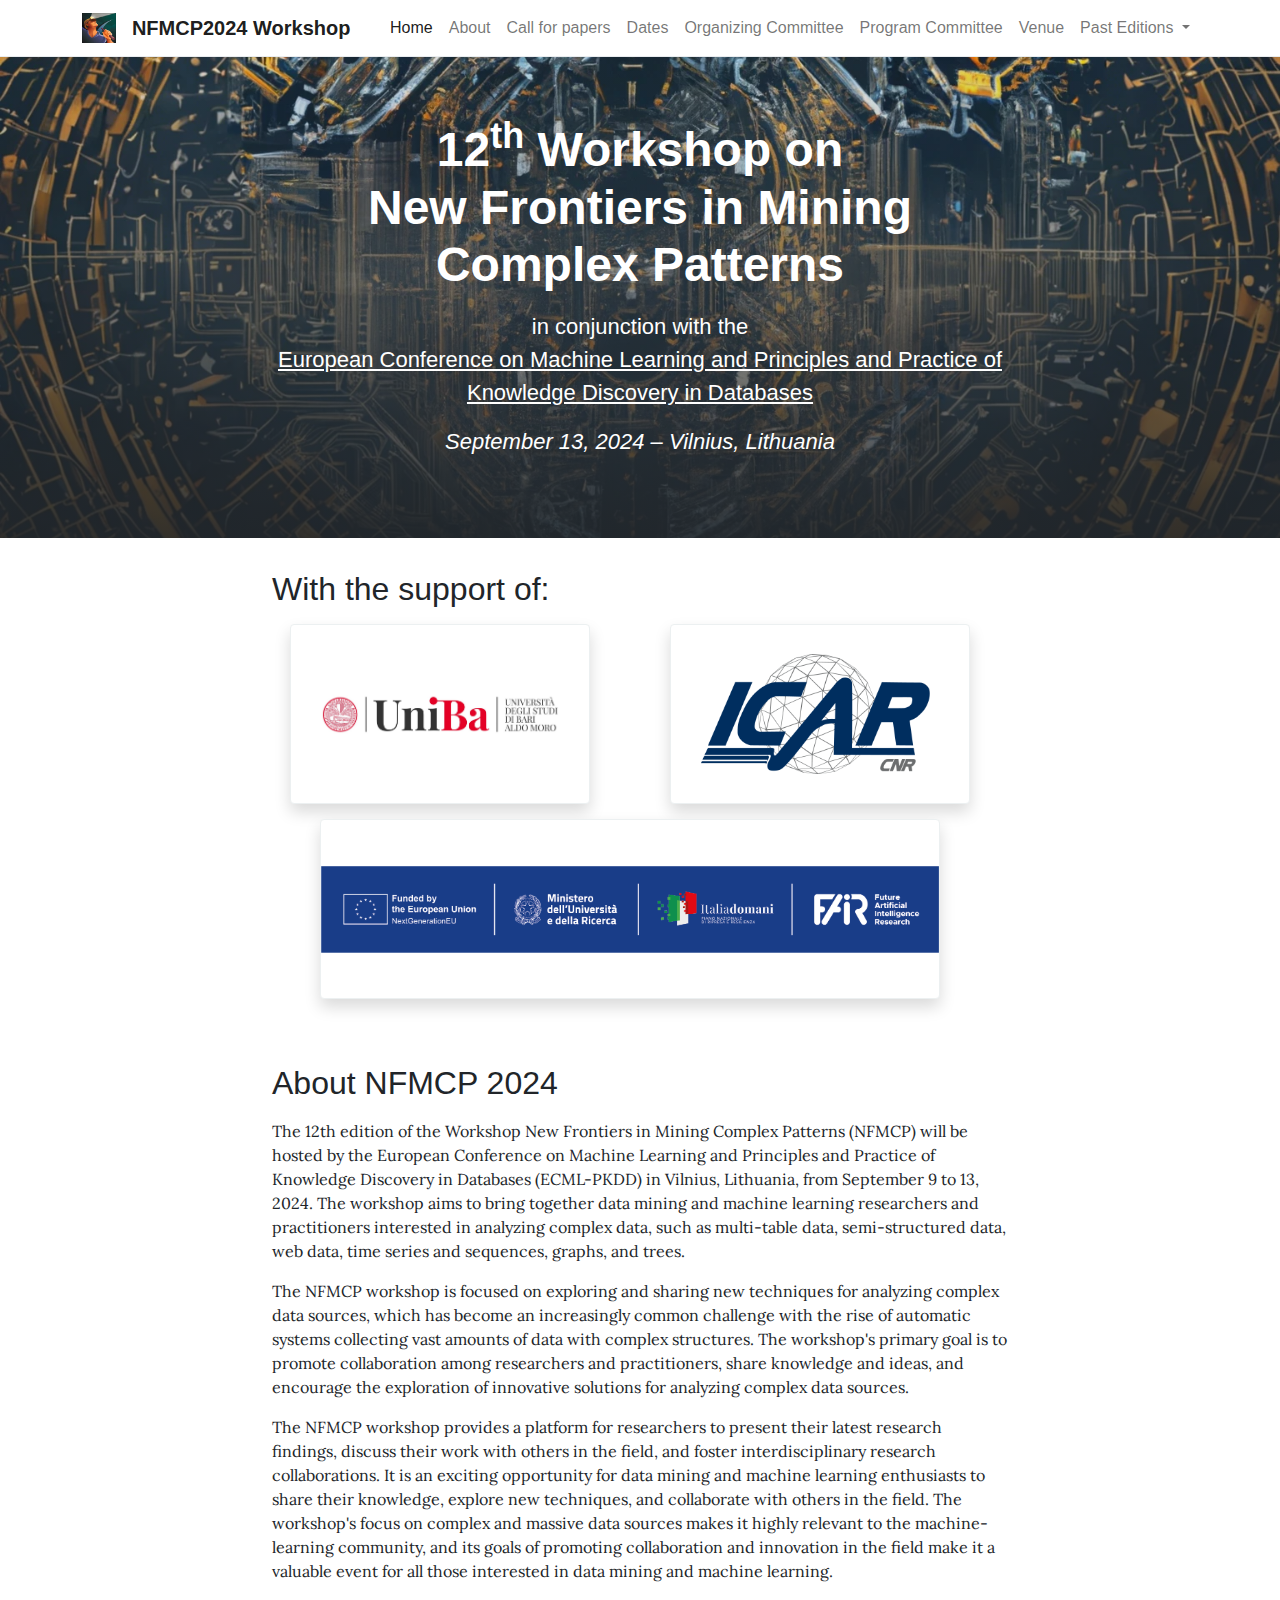
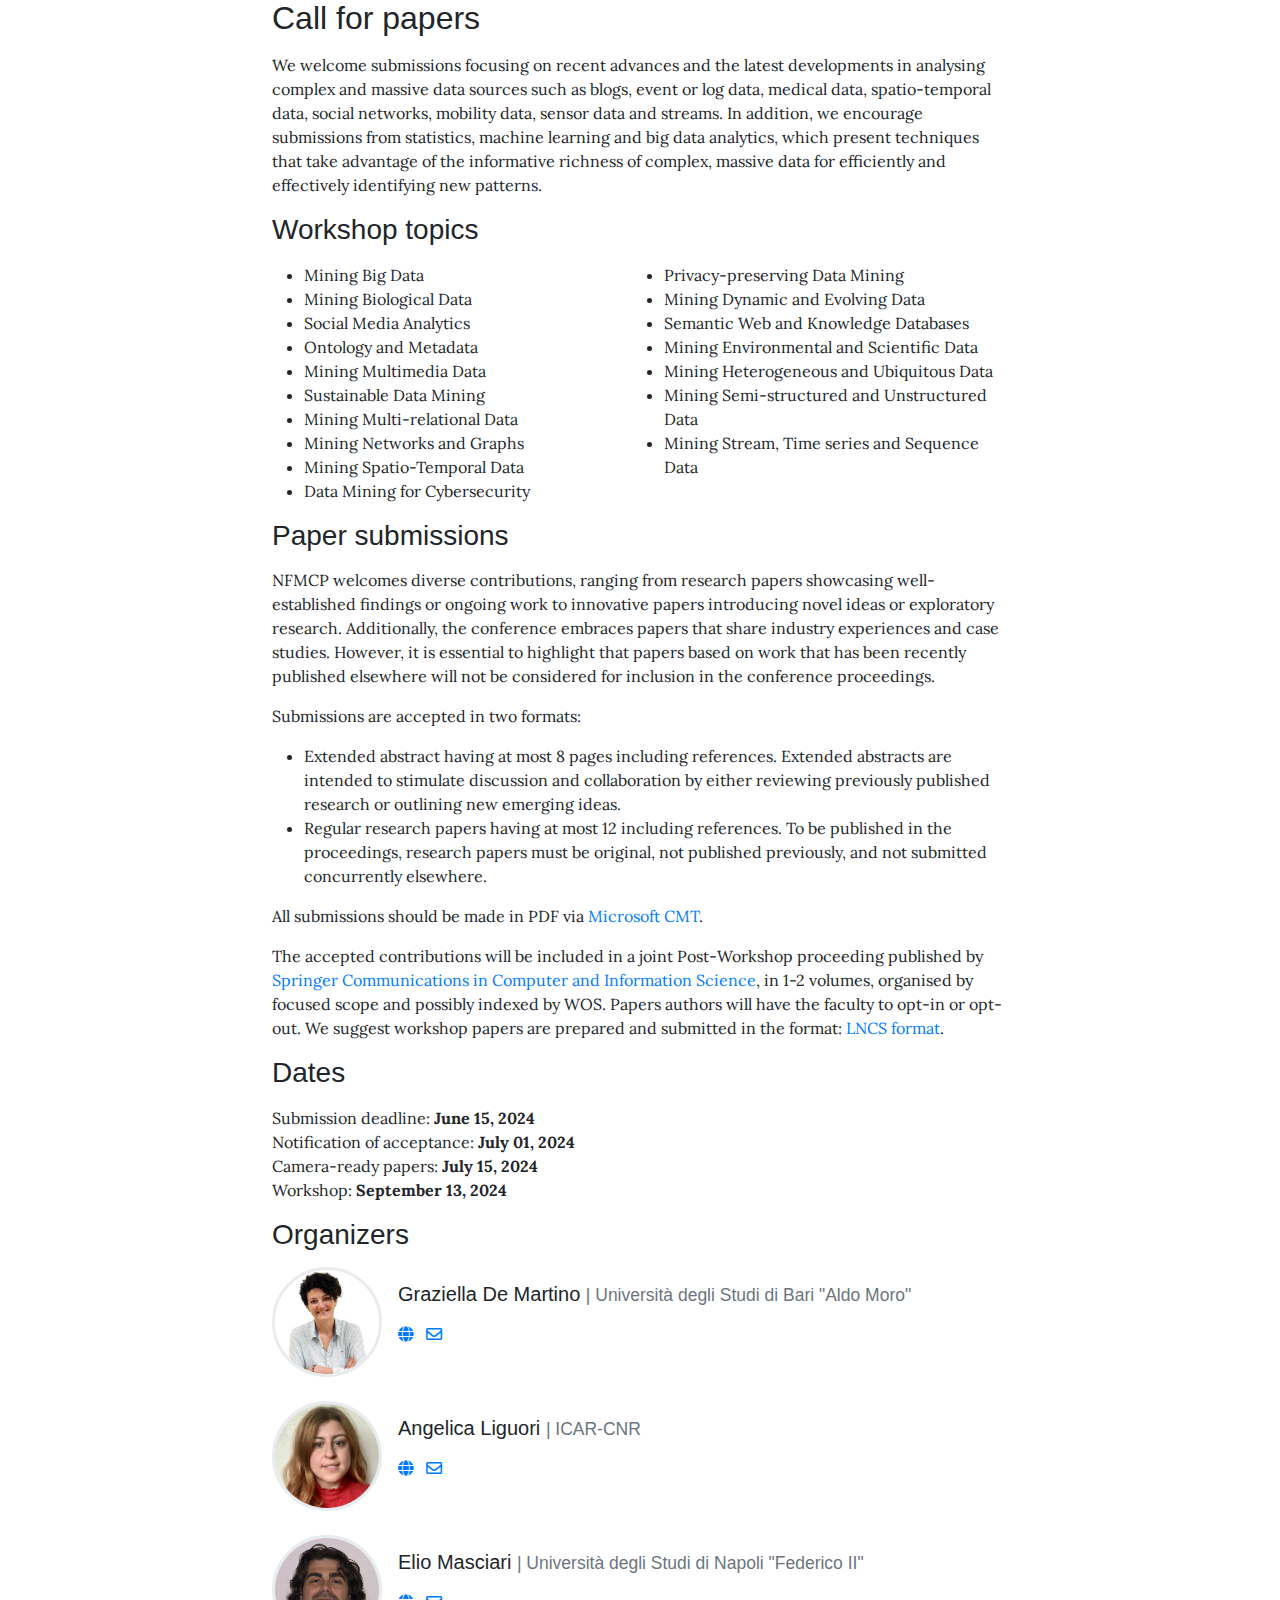
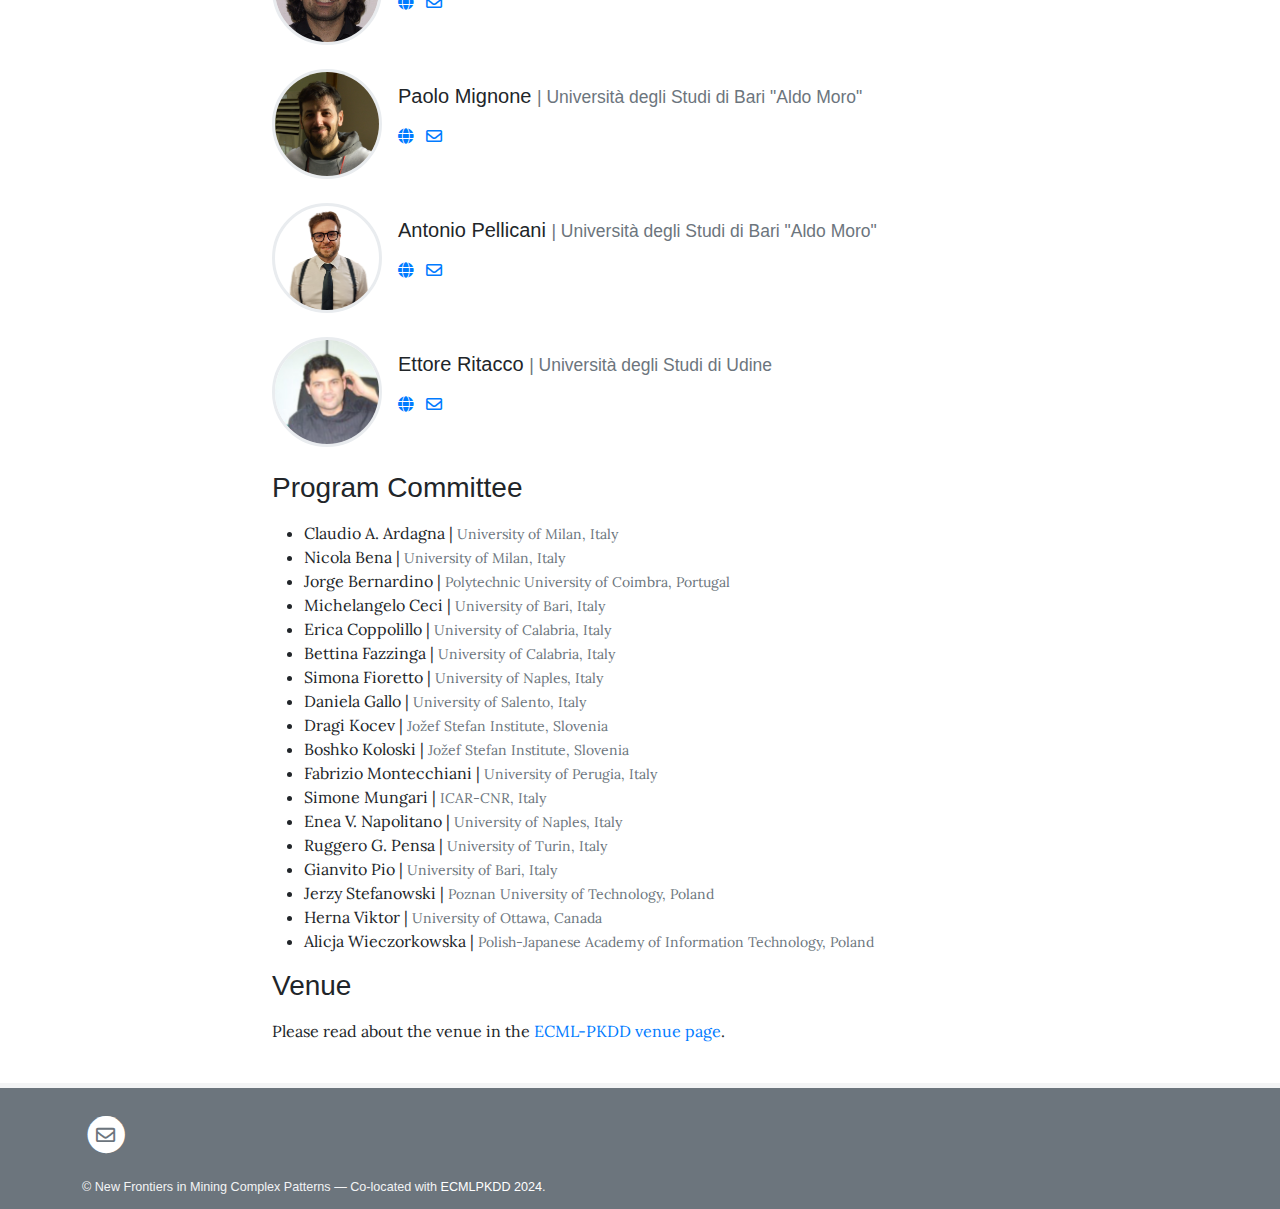
==== index.html @ b1b935a0 "first commit, old nfmcp 2024 version" ====
<!DOCTYPE html>
<html>

  <head>
  <meta charset="utf-8">
  <meta name="viewport" content="width=device-width, initial-scale=1, shrink-to-fit=no">

  
    <title>NFMCP2024 Workshop</title>
  

   
  
  
  

  
  
    <meta name="description" content="in conjunction with the">
  
  
  
    <meta name="author" content="New Frontiers in Mining Complex Patterns">
  
  

  <meta property="og:url" content="/">
  <meta property="og:type" content="website">
  <meta property="og:title" content="12<sup>th</sup> Workshop on<br> New Frontiers in Mining Complex Patterns">
  
    <meta property="og:description" content="in conjunction with the">
  
  
  
    <meta property="og:image" content="/assets/theme/images/banner_2.png">
  

  <link rel="icon" type="image/x-icon" href="/favicon.ico">
  <!-- Bootstrap CSS is included in main.css -->
  <link rel="stylesheet" href="/assets/theme/css/main.css">
  <link rel="stylesheet" href="/assets/theme/css/fontawesome-all.min.css">
  <link rel="stylesheet" href="/assets/theme/css/academicons.min.css">
  <link rel="stylesheet" href="/assets/theme/css/pygments.css">
  
    <link href="https://fonts.googleapis.com/css?family=Lora:400,400i,700,700i&display=swap" rel="stylesheet">
  
  <link rel="alternate" type="application/rss+xml" title="NFMCP2024 Workshop - RSS feed" href="/feed.xml" >
  <!-- Javascript libraries: loaded at top so templates can use these -->
  <script src="/assets/theme/js/jquery.min.js"></script>
  <script src="/assets/theme/js/popper.min.js"></script>
  <script src="/assets/theme/js/bootstrap.min.js"></script>
  <script src="/assets/theme/js/dynamic_page.js"></script>
</head>


  <body>
    <nav class="navbar navbar-expand-lg navbar-light bg-light d-print-none" id="main-nav">
  <div class="container">
    <a class="navbar-brand d-flex align-items-center" href="/">
      
        <img class="me-3" src="/assets/theme/images/icon.jpg" alt="NFMCP2024 Workshop">
      
      NFMCP2024 Workshop
    </a>
    
    
      <button class="navbar-toggler" type="button" data-bs-toggle="collapse" data-bs-target="#navbar-menu">
        Menu <i class="fas fa-bars"></i>
      </button>
      <div class="collapse navbar-collapse" id="navbar-menu">
        <ul class="navbar-nav ms-auto">
          
            
              <li class="navbar-item">
                
                <a class="nav-link active" href="/">Home</a>
              </li>
            
          
            
              <li class="navbar-item">
                
                <a class="nav-link" href="/#about">About</a>
              </li>
            
          
            
              <li class="navbar-item">
                
                <a class="nav-link" href="/#c4p">Call for papers</a>
              </li>
            
          
            
              <li class="navbar-item">
                
                <a class="nav-link" href="/#dates">Dates</a>
              </li>
            
          
            
              <li class="navbar-item">
                
                <a class="nav-link" href="/#organizers">Organizing Committee</a>
              </li>
            
          
            
              <li class="navbar-item">
                
                <a class="nav-link" href="/#committee">Program Committee</a>
              </li>
            
          
            
              <li class="navbar-item">
                
                <a class="nav-link" href="/#venue">Venue</a>
              </li>
            
          
            
              <li class="nav-item dropdown">
                <a class="nav-link dropdown-toggle" href="#" role="button" data-bs-toggle="dropdown">
                  Past Editions
                </a>
                <div class="dropdown-menu dropdown-menu-end">
                  
                    
                      
                      <a class="dropdown-item" href="http://www.di.uniba.it/~mignone/NFMCP23/" target="_blank">NFMCP 2023</a>
                    
                  
                    
                      
                      <a class="dropdown-item" href="http://www.di.uniba.it/~mignone/NFMCP/" target="_blank">NFMCP 2022</a>
                    
                  
                    
                      
                      <a class="dropdown-item" href="http://www.di.uniba.it/~loglisci/NFmcp20/" target="_blank">NFMCP 2020</a>
                    
                  
                    
                      
                      <a class="dropdown-item" href="http://www.di.uniba.it/~loglisci/NFMCP2019/" target="_blank">NFMCP 2019</a>
                    
                  
                    
                      
                      <a class="dropdown-item" href="http://www.di.uniba.it/~loglisci/NFMCP7th/" target="_blank">NFMCP 2018</a>
                    
                  
                    
                      
                      <a class="dropdown-item" href="http://www.di.uniba.it/~loglisci/NFmcp17/" target="_blank">NFMCP 2017</a>
                    
                  
                    
                      
                      <a class="dropdown-item" href="http://www.di.uniba.it/~loglisci/NFmcp2016/" target="_blank">NFMCP 2016</a>
                    
                  
                    
                      
                      <a class="dropdown-item" href="http://www.di.uniba.it/~loglisci/nfMCP15/" target="_blank">NFMCP 2015</a>
                    
                  
                    
                      
                      <a class="dropdown-item" href="http://www.di.uniba.it/~loglisci/NFmcp2014/" target="_blank">NFMCP 2014</a>
                    
                  
                    
                      
                      <a class="dropdown-item" href="http://www.di.uniba.it/~nfmcp2013/" target="_blank">NFMCP 2013</a>
                    
                  
                    
                      
                      <a class="dropdown-item" href="http://www.di.uniba.it/~nfmcp2012/" target="_blank">NFMCP 2012</a>
                    
                  
                </div>
              </li>
            
          
        </ul>
      </div>
    
  </div>
</nav>


    <main id="main-content">
      

  <header class="header bg-image" id="main-head" style="background-image: url('/assets/theme/images/banner_2.png')">

    <div class="container">
      <div class="row">
        <div class="col-md-10 col-lg-8 position-relative mx-auto">
          <h1 class="home">12<sup>th</sup> Workshop on<br> New Frontiers in Mining Complex Patterns</h1>
          
          <div class="lead"><p>in conjunction with the<br />
<a href="https://2024.ecmlpkdd.org/">European Conference on Machine Learning and Principles and Practice of Knowledge Discovery in Databases</a></p>

<p><em>September 13, 2024 – Vilnius, Lithuania</em></p>
</div>
          
          

          <div class="tags">
            
          </div>
        </div>
      </div>
    </div>
    
  </header>


      <div class="container content">
          
        

<div class="row">
  <div class="col-md-10 col-lg-8 mx-auto">
    <div class="row">
      <div class="col">

        <section id="logos" class="row flex-expand">
    <h2>With the support of:</h2>
    <div class="col-md-6 col-sm-12 item-expand ">
        <a href="https://www.uniba.it/" target="_blank">
            <div class="pad shadow">
                <img src="assets/theme/images/Logo-UNIBA.jpg" class="img-sponsor">
            </div>
        </a>
    </div>
    <div class="col-md-6 col-sm-12 item-expand ">
        <a href="https://www.icar.cnr.it/" target="_blank">
            <div class="pad shadow">
                <img src="assets/theme/images/Logo-ICAR.png" class="img-sponsor">
            </div>
        </a>
    </div>
    <div class="col-md-6 col-sm-12 item-expand ">
        <a href="https://fondazione-fair.it/" target="_blank">
            <div class="pad-large shadow">
                <img src="assets/theme/images/fair.png" class="img-sponsor">
            </div>
        </a>
    </div>
</section>

<section id="about">
    <h2>About NFMCP 2024</h2>
    <p>The 12th edition of the Workshop New Frontiers in Mining Complex Patterns (NFMCP) will be hosted by the European Conference on Machine Learning and Principles and Practice of Knowledge Discovery in Databases (ECML-PKDD) in Vilnius, Lithuania, from September 9 to 13, 2024. The workshop aims to bring together data mining and machine learning researchers and practitioners interested in analyzing complex data, such as multi-table data, semi-structured data, web data, time series and sequences, graphs, and trees.</p>
    <p>The NFMCP workshop is focused on exploring and sharing new techniques for analyzing complex data sources, which has become an increasingly common challenge with the rise of automatic systems collecting vast amounts of data with complex structures. The workshop's primary goal is to promote collaboration among researchers and practitioners, share knowledge and ideas, and encourage the exploration of innovative solutions for analyzing complex data sources.</p>
    <p>The NFMCP workshop provides a platform for researchers to present their latest research findings, discuss their work with others in the field, and foster interdisciplinary research collaborations. It is an exciting opportunity for data mining and machine learning enthusiasts to share their knowledge, explore new techniques, and collaborate with others in the field. The workshop's focus on complex and massive data sources makes it highly relevant to the machine-learning community, and its goals of promoting collaboration and innovation in the field make it a valuable event for all those interested in data mining and machine learning.</p>

</section>

<section id="c4p">
    <h2>Call for papers</h2>
    <p>We welcome submissions focusing on recent advances and the latest developments in analysing complex and massive data sources such as blogs, event or log data, medical data, spatio-temporal data, social networks, mobility data, sensor data and streams. In addition, we encourage submissions from statistics, machine learning and big data analytics, which present techniques that take advantage of the informative richness of complex, massive data for efficiently and effectively identifying new patterns.</p>

    <h3>Workshop topics</h2>
    <ul id="workshop-topics">
        <li>Mining Big Data</li>
        <li>Mining Biological Data</li>
        <li>Social Media Analytics</li>
        <li>Ontology and Metadata</li>
        <li>Mining Multimedia Data</li>
        <li>Sustainable Data Mining</li>
        <li>Mining Multi-relational Data</li>
        <li>Mining Networks and Graphs</li>
        <li>Mining Spatio-Temporal Data</li>
        <li>Data Mining for Cybersecurity</li>
        <li>Privacy-preserving Data Mining</li>
        <li>Mining Dynamic and Evolving Data</li>
        <li>Semantic Web and Knowledge Databases</li>
        <li>Mining Environmental and Scientific Data</li>
        <li>Mining Heterogeneous and Ubiquitous Data</li>
        <li>Mining Semi-structured and Unstructured Data</li>
        <li>Mining Stream, Time series and Sequence Data</li>
    </ul>
    
    <h3>Paper submissions</h3>
    <p>NFMCP welcomes diverse contributions, ranging from research papers showcasing well-established findings or ongoing work to innovative papers introducing novel ideas or exploratory research. Additionally, the conference embraces papers that share industry experiences and case studies. However, it is essential to highlight that papers based on work that has been recently published elsewhere will not be considered for inclusion in the conference proceedings.</p>
    <p>Submissions are accepted in two formats:</p>
    <ul>
        <li>Extended abstract having at most 8 pages including references. Extended abstracts are intended to stimulate discussion and collaboration by either reviewing previously published research or outlining new emerging ideas.</li>
        <li>Regular research papers having at most 12 including references. To be published in the proceedings, research papers must be original, not published previously, and not submitted concurrently elsewhere.</li>
    </ul>
    <p>All submissions should be made in PDF via <a href="https://cmt3.research.microsoft.com/ECMLPKDDWorkshops2024/Track/5/Submission/Create">Microsoft CMT</a>.</p>
    <p>The accepted contributions will be included in a joint Post-Workshop proceeding published by <a href="https://www.springer.com/series/7899">Springer Communications in Computer and Information Science</a>, in 1-2 volumes, organised by focused scope and possibly indexed by WOS. Papers authors will have the faculty to opt-in or opt-out. We suggest workshop papers are prepared and submitted in the format: <a href="/assets/LNCSProceedingsTemplates.zip">LNCS format</a>.</p>
</section>

<section id="dates">
    <h3>Dates</h3>
    <p>Submission deadline: <strong>June 15, 2024</strong><br>
    Notification of acceptance: <strong>July 01, 2024</strong><br>
    Camera-ready papers: <strong>July 15, 2024</strong><br>
    Workshop: <strong>September 13, 2024</strong></p>
</section>

<section id="organizers">
    <h3>Organizers</h3>
    <div>
    
    <div class="d-flex team-member">
        <div class="flex-shrink-0 me-3">
            
            <img src="/assets/theme/images/demartino.jpg" alt="Graziella De Martino">
            
        </div>
        <div>
            <h5 id="Graziella+De+Martino">
                Graziella De Martino
                
                <small class="text-muted">| Università degli Studi di Bari "Aldo Moro"</small>
                
            </h5>

            


            <ul class="list-inline">
                
                <li class="list-inline-item">
                    <a href="https://kdde.di.uniba.it/people/graziella-de-martino/" target="_blank"><i class="fas fa-globe"></i></a>
                </li>
                
                
                <li class="list-inline-item">
                    <a href="mailto:graziella.demartino@uniba.it"><i class="far fa-envelope"></i></a>
                </li>
                
            </ul>
        </div>
    </div>
    
    <div class="d-flex team-member">
        <div class="flex-shrink-0 me-3">
            
            <img src="/assets/theme/images/liguori.jpg" alt="Angelica Liguori">
            
        </div>
        <div>
            <h5 id="Angelica+Liguori">
                Angelica Liguori
                
                <small class="text-muted">| ICAR-CNR</small>
                
            </h5>

            


            <ul class="list-inline">
                
                <li class="list-inline-item">
                    <a href="https://angielica.github.io/" target="_blank"><i class="fas fa-globe"></i></a>
                </li>
                
                
                <li class="list-inline-item">
                    <a href="mailto:mailto:angelica.liguori@icar.cnr.it"><i class="far fa-envelope"></i></a>
                </li>
                
            </ul>
        </div>
    </div>
    
    <div class="d-flex team-member">
        <div class="flex-shrink-0 me-3">
            
            <img src="/assets/theme/images/masciari.jpeg" alt="Elio Masciari">
            
        </div>
        <div>
            <h5 id="Elio+Masciari">
                Elio Masciari
                
                <small class="text-muted">| Università degli Studi di Napoli "Federico II"</small>
                
            </h5>

            


            <ul class="list-inline">
                
                <li class="list-inline-item">
                    <a href="https://www.docenti.unina.it/#!/professor/454c494f4d415343494152494d53434c454937334c31334333353251/riferimenti" target="_blank"><i class="fas fa-globe"></i></a>
                </li>
                
                
                <li class="list-inline-item">
                    <a href="mailto:elio.masciari@unina.it"><i class="far fa-envelope"></i></a>
                </li>
                
            </ul>
        </div>
    </div>
    
    <div class="d-flex team-member">
        <div class="flex-shrink-0 me-3">
            
            <img src="/assets/theme/images/mignone.jpg" alt="Paolo Mignone">
            
        </div>
        <div>
            <h5 id="Paolo+Mignone">
                Paolo Mignone
                
                <small class="text-muted">| Università degli Studi di Bari "Aldo Moro"</small>
                
            </h5>

            


            <ul class="list-inline">
                
                <li class="list-inline-item">
                    <a href="http://www.di.uniba.it/~mignone/" target="_blank"><i class="fas fa-globe"></i></a>
                </li>
                
                
                <li class="list-inline-item">
                    <a href="mailto:paolo.mignone@uniba.it"><i class="far fa-envelope"></i></a>
                </li>
                
            </ul>
        </div>
    </div>
    
    <div class="d-flex team-member">
        <div class="flex-shrink-0 me-3">
            
            <img src="/assets/theme/images/pellicani.png" alt="Antonio Pellicani">
            
        </div>
        <div>
            <h5 id="Antonio+Pellicani">
                Antonio Pellicani
                
                <small class="text-muted">| Università degli Studi di Bari "Aldo Moro"</small>
                
            </h5>

            


            <ul class="list-inline">
                
                <li class="list-inline-item">
                    <a href="https://www.di.uniba.it/~pellicani/" target="_blank"><i class="fas fa-globe"></i></a>
                </li>
                
                
                <li class="list-inline-item">
                    <a href="mailto:antonio.pellicani@uniba.it"><i class="far fa-envelope"></i></a>
                </li>
                
            </ul>
        </div>
    </div>
    
    <div class="d-flex team-member">
        <div class="flex-shrink-0 me-3">
            
            <img src="/assets/theme/images/ritacco.png" alt="Ettore Ritacco">
            
        </div>
        <div>
            <h5 id="Ettore+Ritacco">
                Ettore Ritacco
                
                <small class="text-muted">| Università degli Studi di Udine</small>
                
            </h5>

            


            <ul class="list-inline">
                
                <li class="list-inline-item">
                    <a href="https://www.icar.cnr.it/en/persone/ritacco/" target="_blank"><i class="fas fa-globe"></i></a>
                </li>
                
                
                <li class="list-inline-item">
                    <a href="mailto:ettore.ritacco@uniud.it"><i class="far fa-envelope"></i></a>
                </li>
                
            </ul>
        </div>
    </div>
    
    </div>
</section>

<section id="committee">
    <h3>Program Committee</h3>
    
        <ul>
        
            <li>Claudio A. Ardagna | <small class="text-muted">University of Milan, Italy</small></li>
        
            <li>Nicola Bena | <small class="text-muted">University of Milan, Italy</small></li>
        
            <li>Jorge Bernardino | <small class="text-muted">Polytechnic University of Coimbra, Portugal</small></li>
        
            <li>Michelangelo Ceci | <small class="text-muted">University of Bari, Italy</small></li>
        
            <li>Erica Coppolillo | <small class="text-muted">University of Calabria, Italy</small></li>
        
            <li>Bettina Fazzinga | <small class="text-muted">University of Calabria, Italy</small></li>
        
            <li>Simona Fioretto | <small class="text-muted">University of Naples, Italy</small></li>
        
            <li>Daniela Gallo | <small class="text-muted">University of Salento, Italy</small></li>
        
            <li>Dragi Kocev | <small class="text-muted">Jožef Stefan Institute, Slovenia</small></li>
        
            <li>Boshko Koloski | <small class="text-muted">Jožef Stefan Institute, Slovenia</small></li>
        
            <li>Fabrizio Montecchiani | <small class="text-muted">University of Perugia, Italy</small></li>
        
            <li>Simone Mungari | <small class="text-muted">ICAR-CNR, Italy</small></li>
        
            <li>Enea V. Napolitano | <small class="text-muted">University of Naples, Italy</small></li>
        
            <li>Ruggero G. Pensa | <small class="text-muted">University of Turin, Italy</small></li>
        
            <li>Gianvito Pio | <small class="text-muted">University of Bari, Italy</small></li>
        
            <li>Jerzy Stefanowski | <small class="text-muted">Poznan University of Technology, Poland</small></li>
        
            <li>Herna Viktor | <small class="text-muted">University of Ottawa, Canada</small></li>
        
            <li>Alicja Wieczorkowska | <small class="text-muted">Polish-Japanese Academy of Information Technology, Poland</small></li>
        
    </ul>
    
</section>



<section id="venue">
    <h3>Venue</h3>
    <p>Please read about the venue in the <a href="https://2024.ecmlpkdd.org/venue/venue">ECML-PKDD venue page</a>.</p>
</section>



      </div>

      
    </div>
    
    
</div>


      </div>
    </main>

    <footer class="d-print-none">
  <div class="container">
    <div class="row">
      
        <div class="col-lg">
          <ul class="list-inline">
            
              <li class="list-inline-item">
                <a href="mailto:nfmcp@icar.cnr.it">
                  <span class="fa-stack fa-lg">
                    <i class="fas fa-circle fa-stack-2x"></i>
                    <i class="far fa-envelope fa-stack-1x fa-inverse"></i>
                  </span>
                </a>
              </li>
            

            

            

            

            

            
          </ul>
        </div>
      

      
    </div>

    <div class="small mt-2">
      
        <p>© New Frontiers in Mining Complex Patterns</p>
      
      
        <p>Co-located with  <a href="https://2024.ecmlpkdd.org/">ECMLPKDD 2024</a>.</p>

      
      
    </div>
  </div>
</footer>

<script src="/assets/theme/js/anchor.min.js"></script>
<script>
  // Show anchors when hovering over headings, using anchor.js
  (function () {
    const headings = ".content h2[id], .content h3[id], .content h4[id], .content h5[id], .content h6[id]";
    anchors.options = { placement: "right" };
    anchors.add(headings);
  })();
</script>


  </body>
</html>
---- assets/theme/css/academicons.min.css ----
@font-face{font-family:Academicons;font-style:normal;font-weight:400;font-display:block;src:url(../fonts/academicons.eot);src:url(../fonts/academicons.eot) format('embedded-opentype'),url(../fonts/academicons.ttf) format('truetype'),url(../fonts/academicons.woff) format('woff'),url(../fonts/academicons.svg) format('svg')}.ai{font-family:Academicons;font-weight:400;-moz-osx-font-smoothing:grayscale;-webkit-font-smoothing:antialiased;display:inline-block;font-style:normal;font-variant:normal;text-rendering:auto;line-height:1}.ai-academia:before{content:"\e9af"}.ai-academia-square:before{content:"\e93d"}.ai-acclaim:before{content:"\e92e"}.ai-acclaim-square:before{content:"\e93a"}.ai-acm:before{content:"\e93c"}.ai-acm-square:before{content:"\e95d"}.ai-acmdl:before{content:"\e96a"}.ai-acmdl-square:before{content:"\e9d3"}.ai-ads:before{content:"\e9cb"}.ai-ads-square:before{content:"\e94a"}.ai-africarxiv:before{content:"\e91b"}.ai-africarxiv-square:before{content:"\e90b"}.ai-arxiv:before{content:"\e974"}.ai-arxiv-square:before{content:"\e9a6"}.ai-biorxiv:before{content:"\e9a2"}.ai-biorxiv-square:before{content:"\e98b"}.ai-ceur:before{content:"\e96d"}.ai-ceur-square:before{content:"\e92f"}.ai-ciencia-vitae:before{content:"\e912"}.ai-ciencia-vitae-square:before{content:"\e913"}.ai-closed-access:before{content:"\e942"}.ai-closed-access-square:before{content:"\e943"}.ai-conversation:before{content:"\e94c"}.ai-conversation-square:before{content:"\e915"}.ai-coursera:before{content:"\e95f"}.ai-coursera-square:before{content:"\e97f"}.ai-crossref:before{content:"\e918"}.ai-crossref-square:before{content:"\e919"}.ai-cv:before{content:"\e9a5"}.ai-cv-square:before{content:"\e90a"}.ai-datacite:before{content:"\e91c"}.ai-datacite-square:before{content:"\e91d"}.ai-dataverse:before{content:"\e9f7"}.ai-dataverse-square:before{content:"\e9e4"}.ai-dblp:before{content:"\e94f"}.ai-dblp-square:before{content:"\e93f"}.ai-depsy:before{content:"\e97a"}.ai-depsy-square:before{content:"\e94b"}.ai-doi:before{content:"\e97e"}.ai-doi-square:before{content:"\e98f"}.ai-dryad:before{content:"\e97c"}.ai-dryad-square:before{content:"\e98c"}.ai-elsevier:before{content:"\e961"}.ai-elsevier-square:before{content:"\e910"}.ai-figshare:before{content:"\e981"}.ai-figshare-square:before{content:"\e9e7"}.ai-google-scholar:before{content:"\e9d4"}.ai-google-scholar-square:before{content:"\e9f9"}.ai-hal:before{content:"\e92c"}.ai-hal-square:before{content:"\e92d"}.ai-hypothesis:before{content:"\e95a"}.ai-hypothesis-square:before{content:"\e95b"}.ai-ideas-repec:before{content:"\e9ed"}.ai-ideas-repec-square:before{content:"\e9f8"}.ai-ieee:before{content:"\e929"}.ai-ieee-square:before{content:"\e9b9"}.ai-impactstory:before{content:"\e9cf"}.ai-impactstory-square:before{content:"\e9aa"}.ai-inaturalist:before{content:"\e900"}.ai-inaturalist-square:before{content:"\e901"}.ai-inpn:before{content:"\e902"}.ai-inpn-square:before{content:"\e903"}.ai-inspire:before{content:"\e9e9"}.ai-inspire-square:before{content:"\e9fe"}.ai-isidore:before{content:"\e936"}.ai-isidore-square:before{content:"\e954"}.ai-jstor:before{content:"\e938"}.ai-jstor-square:before{content:"\e944"}.ai-lattes:before{content:"\e9b3"}.ai-lattes-square:before{content:"\e99c"}.ai-mathoverflow:before{content:"\e9f6"}.ai-mathoverflow-square:before{content:"\e97b"}.ai-mendeley:before{content:"\e9f0"}.ai-mendeley-square:before{content:"\e9f3"}.ai-moodle:before{content:"\e907"}.ai-moodle-square:before{content:"\e908"}.ai-nakala:before{content:"\e940"}.ai-nakala-square:before{content:"\e941"}.ai-obp:before{content:"\e92a"}.ai-obp-square:before{content:"\e92b"}.ai-open-access:before{content:"\e939"}.ai-open-access-square:before{content:"\e9f4"}.ai-open-data:before{content:"\e966"}.ai-open-data-square:before{content:"\e967"}.ai-open-materials:before{content:"\e968"}.ai-open-materials-square:before{content:"\e969"}.ai-openedition:before{content:"\e946"}.ai-openedition-square:before{content:"\e947"}.ai-orcid:before{content:"\e9d9"}.ai-orcid-square:before{content:"\e9c3"}.ai-osf:before{content:"\e9ef"}.ai-osf-square:before{content:"\e931"}.ai-overleaf:before{content:"\e914"}.ai-overleaf-square:before{content:"\e98d"}.ai-philpapers:before{content:"\e98a"}.ai-philpapers-square:before{content:"\e96f"}.ai-piazza:before{content:"\e99a"}.ai-piazza-square:before{content:"\e90c"}.ai-preregistered:before{content:"\e906"}.ai-preregistered-square:before{content:"\e96b"}.ai-protocols:before{content:"\e952"}.ai-protocols-square:before{content:"\e953"}.ai-psyarxiv:before{content:"\e90e"}.ai-psyarxiv-square:before{content:"\e90f"}.ai-publons:before{content:"\e937"}.ai-publons-square:before{content:"\e94e"}.ai-pubmed:before{content:"\e99f"}.ai-pubmed-square:before{content:"\e97d"}.ai-pubpeer:before{content:"\e922"}.ai-pubpeer-square:before{content:"\e923"}.ai-researcherid:before{content:"\e91a"}.ai-researcherid-square:before{content:"\e95c"}.ai-researchgate:before{content:"\e95e"}.ai-researchgate-square:before{content:"\e99e"}.ai-ror:before{content:"\e948"}.ai-ror-square:before{content:"\e949"}.ai-sci-hub:before{content:"\e959"}.ai-sci-hub-square:before{content:"\e905"}.ai-scirate:before{content:"\e98e"}.ai-scirate-square:before{content:"\e99d"}.ai-scopus:before{content:"\e91e"}.ai-scopus-square:before{content:"\e91f"}.ai-semantic-scholar:before{content:"\e96e"}.ai-semantic-scholar-square:before{content:"\e96c"}.ai-springer:before{content:"\e928"}.ai-springer-square:before{content:"\e99b"}.ai-ssrn:before{content:"\e916"}.ai-ssrn-square:before{content:"\e917"}.ai-stackoverflow:before{content:"\e920"}.ai-stackoverflow-square:before{content:"\e921"}.ai-zenodo:before{content:"\e911"}.ai-zotero:before{content:"\e962"}.ai-zotero-square:before{content:"\e932"}.ai-lg{font-size:1.33333em;line-height:.75em;vertical-align:-.0667em}.ai-xs{font-size:.75em}.ai-sm{font-size:.875em}.ai-1x{font-size:1em}.ai-2x{font-size:2em}.ai-3x{font-size:3em}.ai-4x{font-size:4em}.ai-5x{font-size:5em}.ai-6x{font-size:6em}.ai-7x{font-size:7em}.ai-8x{font-size:8em}.ai-9x{font-size:9em}.ai-10x{font-size:10em}.ai-fw{text-align:center;width:1.25em}.ai-ul{list-style-type:none;margin-left:2.5em;padding-left:0}.ai-ul>li{position:relative}.ai-li{left:-2em;position:absolute;text-align:center;width:2em;line-height:inherit}.ai-border{border:solid .08em #eee;border-radius:.1em;padding:.2em .25em .15em}.ai-pull-left{float:left}.ai-pull-right{float:right}.ai.ai-pull-left{margin-right:.3em}.ai.ai-pull-right{margin-right:.3em}.ai-stack{display:inline-block;height:2em;line-height:2em;position:relative;vertical-align:middle;width:2.5em}.ai-stack-1x,.ai-stack-2x{left:0;position:absolute;text-align:center;width:100%}.ai-stack-1x{line-height:inherit}.ai-stack-2x{font-size:2em}.ai-inverse{color:#fff}
---- assets/theme/css/pygments.css ----
/*
  This file is not included via npm, since the package is not updated:
  https://github.com/richleland/pygments-css/issues/22

  Copy/pasted from:
  https://github.com/richleland/pygments-css/blob/146834e1f9476d517c10cee5f15381047866d93d/default.css
*/

.highlight .hll { background-color: #ffffcc }
.highlight  { background: #f8f8f8; }
.highlight .c { color: #408080; font-style: italic } /* Comment */
.highlight .err { border: 1px solid #FF0000 } /* Error */
.highlight .k { color: #008000; font-weight: bold } /* Keyword */
.highlight .o { color: #666666 } /* Operator */
.highlight .ch { color: #408080; font-style: italic } /* Comment.Hashbang */
.highlight .cm { color: #408080; font-style: italic } /* Comment.Multiline */
.highlight .cp { color: #BC7A00 } /* Comment.Preproc */
.highlight .cpf { color: #408080; font-style: italic } /* Comment.PreprocFile */
.highlight .c1 { color: #408080; font-style: italic } /* Comment.Single */
.highlight .cs { color: #408080; font-style: italic } /* Comment.Special */
.highlight .gd { color: #A00000 } /* Generic.Deleted */
.highlight .ge { font-style: italic } /* Generic.Emph */
.highlight .gr { color: #FF0000 } /* Generic.Error */
.highlight .gh { color: #000080; font-weight: bold } /* Generic.Heading */
.highlight .gi { color: #00A000 } /* Generic.Inserted */
.highlight .go { color: #888888 } /* Generic.Output */
.highlight .gp { color: #000080; font-weight: bold } /* Generic.Prompt */
.highlight .gs { font-weight: bold } /* Generic.Strong */
.highlight .gu { color: #800080; font-weight: bold } /* Generic.Subheading */
.highlight .gt { color: #0044DD } /* Generic.Traceback */
.highlight .kc { color: #008000; font-weight: bold } /* Keyword.Constant */
.highlight .kd { color: #008000; font-weight: bold } /* Keyword.Declaration */
.highlight .kn { color: #008000; font-weight: bold } /* Keyword.Namespace */
.highlight .kp { color: #008000 } /* Keyword.Pseudo */
.highlight .kr { color: #008000; font-weight: bold } /* Keyword.Reserved */
.highlight .kt { color: #B00040 } /* Keyword.Type */
.highlight .m { color: #666666 } /* Literal.Number */
.highlight .s { color: #BA2121 } /* Literal.String */
.highlight .na { color: #7D9029 } /* Name.Attribute */
.highlight .nb { color: #008000 } /* Name.Builtin */
.highlight .nc { color: #0000FF; font-weight: bold } /* Name.Class */
.highlight .no { color: #880000 } /* Name.Constant */
.highlight .nd { color: #AA22FF } /* Name.Decorator */
.highlight .ni { color: #999999; font-weight: bold } /* Name.Entity */
.highlight .ne { color: #D2413A; font-weight: bold } /* Name.Exception */
.highlight .nf { color: #0000FF } /* Name.Function */
.highlight .nl { color: #A0A000 } /* Name.Label */
.highlight .nn { color: #0000FF; font-weight: bold } /* Name.Namespace */
.highlight .nt { color: #008000; font-weight: bold } /* Name.Tag */
.highlight .nv { color: #19177C } /* Name.Variable */
.highlight .ow { color: #AA22FF; font-weight: bold } /* Operator.Word */
.highlight .w { color: #bbbbbb } /* Text.Whitespace */
.highlight .mb { color: #666666 } /* Literal.Number.Bin */
.highlight .mf { color: #666666 } /* Literal.Number.Float */
.highlight .mh { color: #666666 } /* Literal.Number.Hex */
.highlight .mi { color: #666666 } /* Literal.Number.Integer */
.highlight .mo { color: #666666 } /* Literal.Number.Oct */
.highlight .sa { color: #BA2121 } /* Literal.String.Affix */
.highlight .sb { color: #BA2121 } /* Literal.String.Backtick */
.highlight .sc { color: #BA2121 } /* Literal.String.Char */
.highlight .dl { color: #BA2121 } /* Literal.String.Delimiter */
.highlight .sd { color: #BA2121; font-style: italic } /* Literal.String.Doc */
.highlight .s2 { color: #BA2121 } /* Literal.String.Double */
.highlight .se { color: #BB6622; font-weight: bold } /* Literal.String.Escape */
.highlight .sh { color: #BA2121 } /* Literal.String.Heredoc */
.highlight .si { color: #BB6688; font-weight: bold } /* Literal.String.Interpol */
.highlight .sx { color: #008000 } /* Literal.String.Other */
.highlight .sr { color: #BB6688 } /* Literal.String.Regex */
.highlight .s1 { color: #BA2121 } /* Literal.String.Single */
.highlight .ss { color: #19177C } /* Literal.String.Symbol */
.highlight .bp { color: #008000 } /* Name.Builtin.Pseudo */
.highlight .fm { color: #0000FF } /* Name.Function.Magic */
.highlight .vc { color: #19177C } /* Name.Variable.Class */
.highlight .vg { color: #19177C } /* Name.Variable.Global */
.highlight .vi { color: #19177C } /* Name.Variable.Instance */
.highlight .vm { color: #19177C } /* Name.Variable.Magic */
.highlight .il { color: #666666 } /* Literal.Number.Integer.Long */
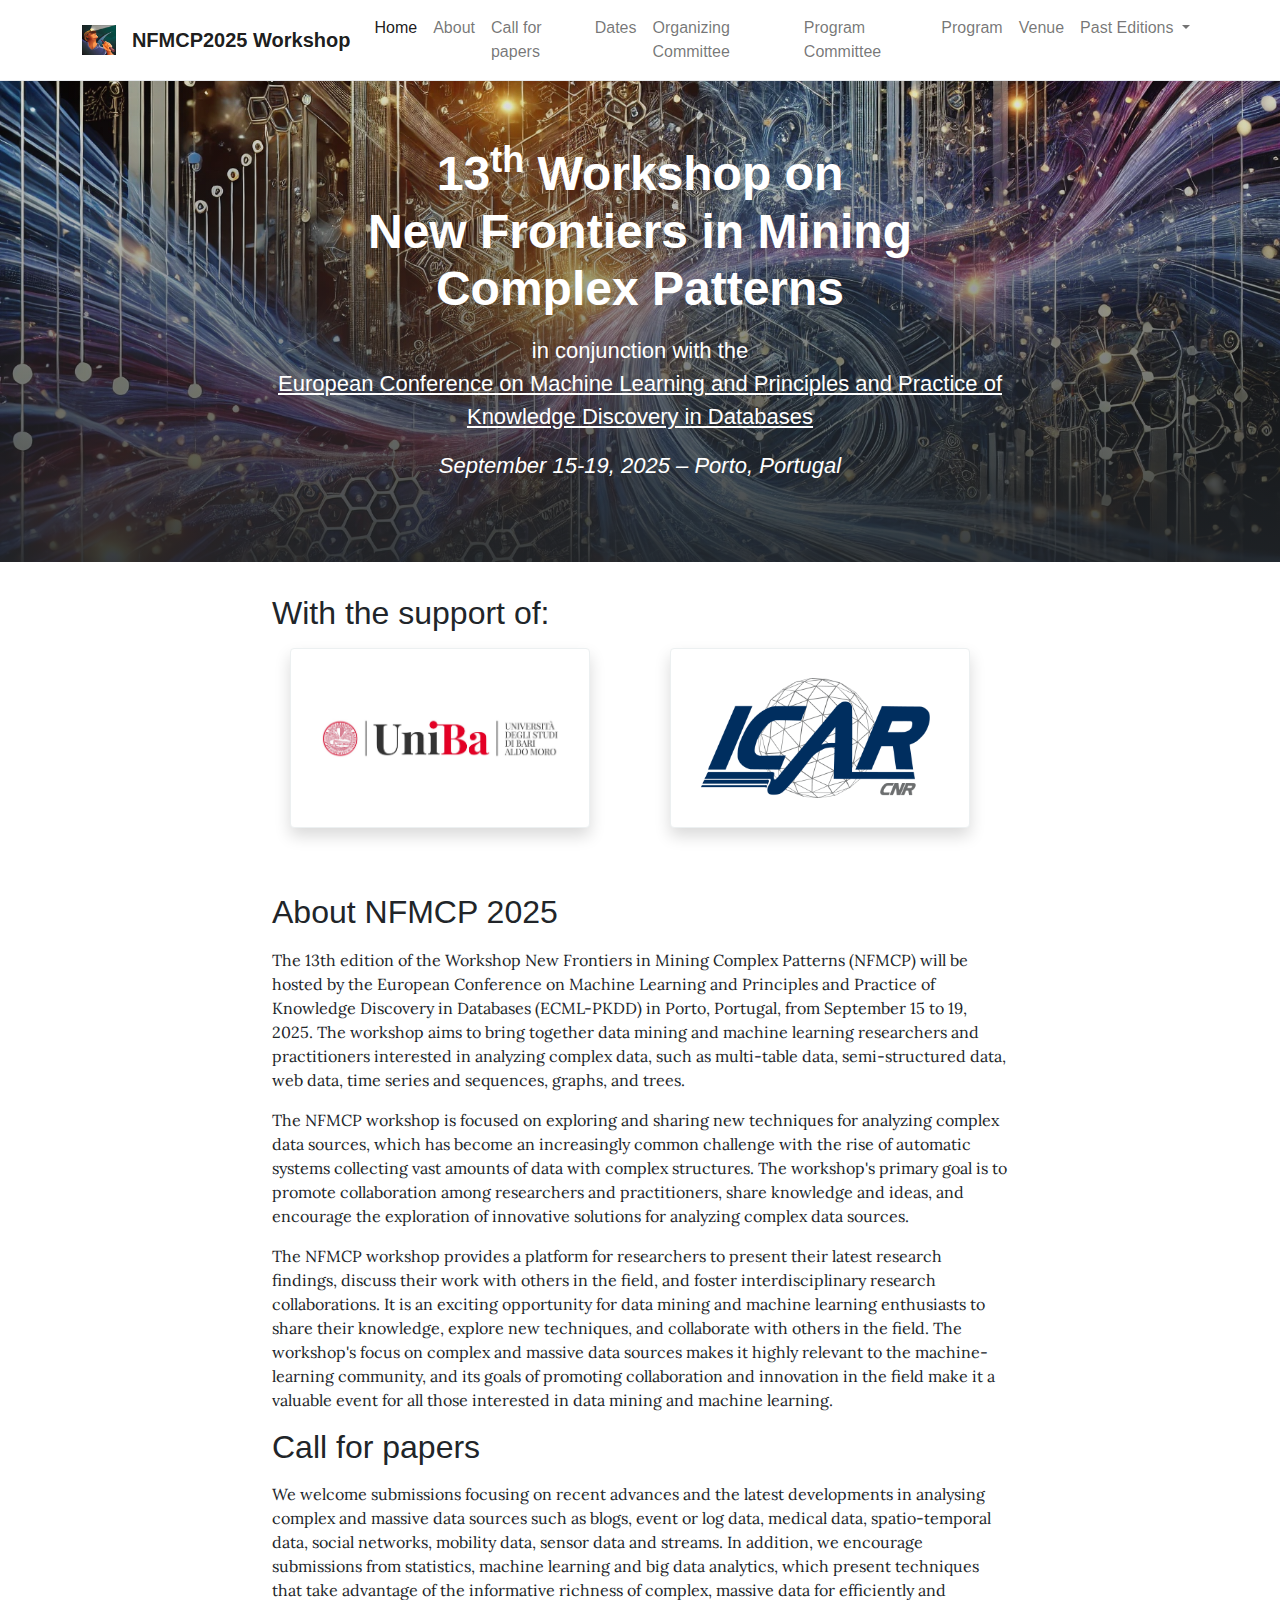
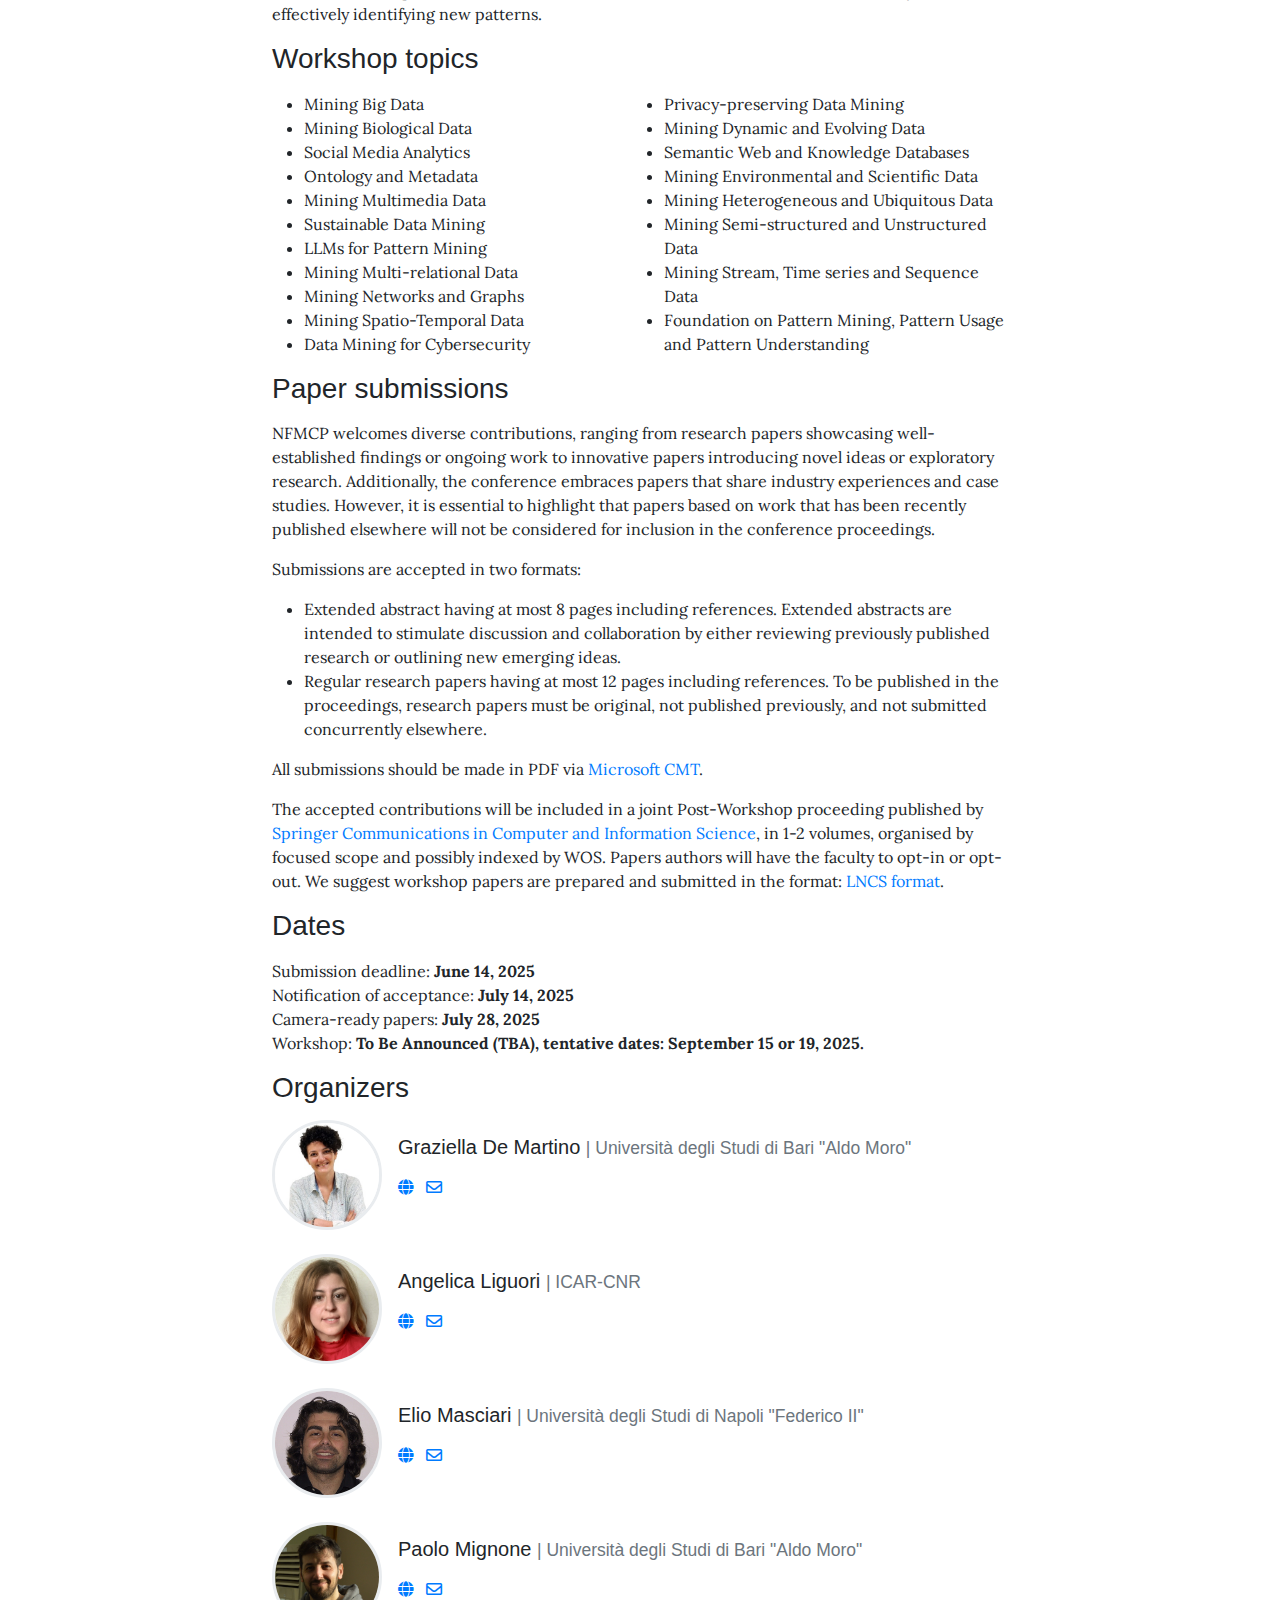
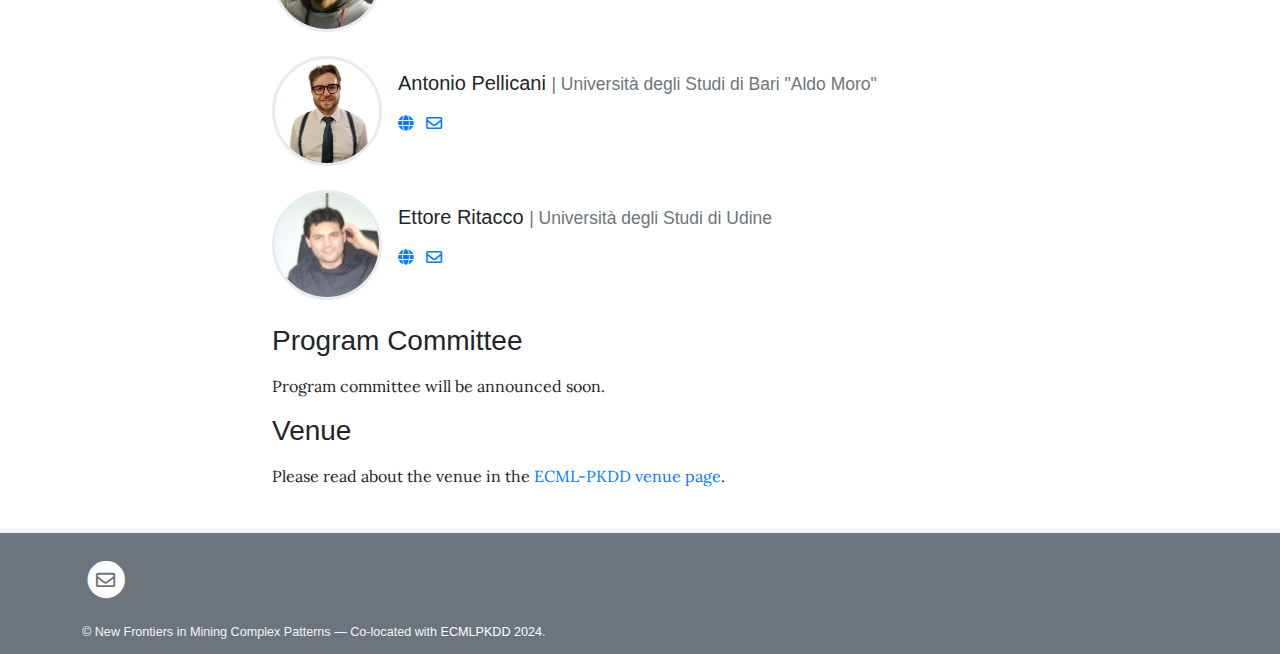
==== commit 76b0b37f: "2025 update" ====
--- a/index.html
+++ b/index.html
@@ -1,632 +1,613 @@
-<!DOCTYPE html>
-<html>
-
-  <head>
-  <meta charset="utf-8">
-  <meta name="viewport" content="width=device-width, initial-scale=1, shrink-to-fit=no">
-
-  
-    <title>NFMCP2024 Workshop</title>
-  
-
-   
-  
-  
-  
-
-  
-  
-    <meta name="description" content="in conjunction with the">
-  
-  
-  
-    <meta name="author" content="New Frontiers in Mining Complex Patterns">
-  
-  
-
-  <meta property="og:url" content="/">
-  <meta property="og:type" content="website">
-  <meta property="og:title" content="12<sup>th</sup> Workshop on<br> New Frontiers in Mining Complex Patterns">
-  
-    <meta property="og:description" content="in conjunction with the">
-  
-  
-  
-    <meta property="og:image" content="/assets/theme/images/banner_2.png">
-  
-
-  <link rel="icon" type="image/x-icon" href="/favicon.ico">
-  <!-- Bootstrap CSS is included in main.css -->
-  <link rel="stylesheet" href="/assets/theme/css/main.css">
-  <link rel="stylesheet" href="/assets/theme/css/fontawesome-all.min.css">
-  <link rel="stylesheet" href="/assets/theme/css/academicons.min.css">
-  <link rel="stylesheet" href="/assets/theme/css/pygments.css">
-  
-    <link href="https://fonts.googleapis.com/css?family=Lora:400,400i,700,700i&display=swap" rel="stylesheet">
-  
-  <link rel="alternate" type="application/rss+xml" title="NFMCP2024 Workshop - RSS feed" href="/feed.xml" >
-  <!-- Javascript libraries: loaded at top so templates can use these -->
-  <script src="/assets/theme/js/jquery.min.js"></script>
-  <script src="/assets/theme/js/popper.min.js"></script>
-  <script src="/assets/theme/js/bootstrap.min.js"></script>
-  <script src="/assets/theme/js/dynamic_page.js"></script>
-</head>
-
-
-  <body>
-    <nav class="navbar navbar-expand-lg navbar-light bg-light d-print-none" id="main-nav">
-  <div class="container">
-    <a class="navbar-brand d-flex align-items-center" href="/">
-      
-        <img class="me-3" src="/assets/theme/images/icon.jpg" alt="NFMCP2024 Workshop">
-      
-      NFMCP2024 Workshop
-    </a>
-    
-    
-      <button class="navbar-toggler" type="button" data-bs-toggle="collapse" data-bs-target="#navbar-menu">
-        Menu <i class="fas fa-bars"></i>
-      </button>
-      <div class="collapse navbar-collapse" id="navbar-menu">
-        <ul class="navbar-nav ms-auto">
-          
-            
-              <li class="navbar-item">
-                
-                <a class="nav-link active" href="/">Home</a>
-              </li>
-            
-          
-            
-              <li class="navbar-item">
-                
-                <a class="nav-link" href="/#about">About</a>
-              </li>
-            
-          
-            
-              <li class="navbar-item">
-                
-                <a class="nav-link" href="/#c4p">Call for papers</a>
-              </li>
-            
-          
-            
-              <li class="navbar-item">
-                
-                <a class="nav-link" href="/#dates">Dates</a>
-              </li>
-            
-          
-            
-              <li class="navbar-item">
-                
-                <a class="nav-link" href="/#organizers">Organizing Committee</a>
-              </li>
-            
-          
-            
-              <li class="navbar-item">
-                
-                <a class="nav-link" href="/#committee">Program Committee</a>
-              </li>
-            
-          
-            
-              <li class="navbar-item">
-                
-                <a class="nav-link" href="/#venue">Venue</a>
-              </li>
-            
-          
-            
-              <li class="nav-item dropdown">
-                <a class="nav-link dropdown-toggle" href="#" role="button" data-bs-toggle="dropdown">
-                  Past Editions
-                </a>
-                <div class="dropdown-menu dropdown-menu-end">
-                  
-                    
-                      
-                      <a class="dropdown-item" href="http://www.di.uniba.it/~mignone/NFMCP23/" target="_blank">NFMCP 2023</a>
-                    
-                  
-                    
-                      
-                      <a class="dropdown-item" href="http://www.di.uniba.it/~mignone/NFMCP/" target="_blank">NFMCP 2022</a>
-                    
-                  
-                    
-                      
-                      <a class="dropdown-item" href="http://www.di.uniba.it/~loglisci/NFmcp20/" target="_blank">NFMCP 2020</a>
-                    
-                  
-                    
-                      
-                      <a class="dropdown-item" href="http://www.di.uniba.it/~loglisci/NFMCP2019/" target="_blank">NFMCP 2019</a>
-                    
-                  
-                    
-                      
-                      <a class="dropdown-item" href="http://www.di.uniba.it/~loglisci/NFMCP7th/" target="_blank">NFMCP 2018</a>
-                    
-                  
-                    
-                      
-                      <a class="dropdown-item" href="http://www.di.uniba.it/~loglisci/NFmcp17/" target="_blank">NFMCP 2017</a>
-                    
-                  
-                    
-                      
-                      <a class="dropdown-item" href="http://www.di.uniba.it/~loglisci/NFmcp2016/" target="_blank">NFMCP 2016</a>
-                    
-                  
-                    
-                      
-                      <a class="dropdown-item" href="http://www.di.uniba.it/~loglisci/nfMCP15/" target="_blank">NFMCP 2015</a>
-                    
-                  
-                    
-                      
-                      <a class="dropdown-item" href="http://www.di.uniba.it/~loglisci/NFmcp2014/" target="_blank">NFMCP 2014</a>
-                    
-                  
-                    
-                      
-                      <a class="dropdown-item" href="http://www.di.uniba.it/~nfmcp2013/" target="_blank">NFMCP 2013</a>
-                    
-                  
-                    
-                      
-                      <a class="dropdown-item" href="http://www.di.uniba.it/~nfmcp2012/" target="_blank">NFMCP 2012</a>
-                    
-                  
-                </div>
-              </li>
-            
-          
-        </ul>
-      </div>
-    
-  </div>
-</nav>
-
-
-    <main id="main-content">
-      
-
-  <header class="header bg-image" id="main-head" style="background-image: url('/assets/theme/images/banner_2.png')">
-
-    <div class="container">
-      <div class="row">
-        <div class="col-md-10 col-lg-8 position-relative mx-auto">
-          <h1 class="home">12<sup>th</sup> Workshop on<br> New Frontiers in Mining Complex Patterns</h1>
-          
+<!DOCTYPE html>
+<html>
+
+  <head>
+  <meta charset="utf-8">
+  <meta name="viewport" content="width=device-width, initial-scale=1, shrink-to-fit=no">
+
+  
+    <title>NFMCP2025 Workshop</title>
+  
+
+   
+  
+  
+  
+
+  
+  
+    <meta name="description" content="in conjunction with the">
+  
+  
+  
+    <meta name="author" content="New Frontiers in Mining Complex Patterns">
+  
+  
+
+  <meta property="og:url" content="/">
+  <meta property="og:type" content="website">
+  <meta property="og:title" content="13<sup>th</sup> Workshop on<br> New Frontiers in Mining Complex Patterns">
+  
+    <meta property="og:description" content="in conjunction with the">
+  
+  
+  
+    <meta property="og:image" content="/assets/theme/images/banner.png">
+  
+
+  <link rel="icon" type="image/x-icon" href="/favicon.ico">
+  <!-- Bootstrap CSS is included in main.css -->
+  <link rel="stylesheet" href="/assets/theme/css/main.css">
+  <link rel="stylesheet" href="/assets/theme/css/fontawesome-all.min.css">
+  <link rel="stylesheet" href="/assets/theme/css/academicons.min.css">
+  <link rel="stylesheet" href="/assets/theme/css/pygments.css">
+  
+    <link href="https://fonts.googleapis.com/css?family=Lora:400,400i,700,700i&display=swap" rel="stylesheet">
+  
+  <link rel="alternate" type="application/rss+xml" title="NFMCP2025 Workshop - RSS feed" href="/feed.xml" >
+  <!-- Javascript libraries: loaded at top so templates can use these -->
+  <script src="/assets/theme/js/jquery.min.js"></script>
+  <script src="/assets/theme/js/popper.min.js"></script>
+  <script src="/assets/theme/js/bootstrap.min.js"></script>
+  <script src="/assets/theme/js/dynamic_page.js"></script>
+</head>
+
+
+  <body>
+    <nav class="navbar navbar-expand-lg navbar-light bg-light d-print-none" id="main-nav">
+  <div class="container">
+    <a class="navbar-brand d-flex align-items-center" href="/">
+      
+        <img class="me-3" src="/assets/theme/images/icon.jpg" alt="NFMCP2025 Workshop">
+      
+      NFMCP2025 Workshop
+    </a>
+    
+    
+      <button class="navbar-toggler" type="button" data-bs-toggle="collapse" data-bs-target="#navbar-menu">
+        Menu <i class="fas fa-bars"></i>
+      </button>
+      <div class="collapse navbar-collapse" id="navbar-menu">
+        <ul class="navbar-nav ms-auto">
+          
+            
+              <li class="navbar-item">
+                
+                <a class="nav-link active" href="/">Home</a>
+              </li>
+            
+          
+            
+              <li class="navbar-item">
+                
+                <a class="nav-link" href="/#about">About</a>
+              </li>
+            
+          
+            
+              <li class="navbar-item">
+                
+                <a class="nav-link" href="/#c4p">Call for papers</a>
+              </li>
+            
+          
+            
+              <li class="navbar-item">
+                
+                <a class="nav-link" href="/#dates">Dates</a>
+              </li>
+            
+          
+            
+              <li class="navbar-item">
+                
+                <a class="nav-link" href="/#organizers">Organizing Committee</a>
+              </li>
+            
+          
+            
+              <li class="navbar-item">
+                
+                <a class="nav-link" href="/#committee">Program Committee</a>
+              </li>
+            
+          
+            
+              <li class="navbar-item">
+                
+                <a class="nav-link" href="/#program">Program</a>
+              </li>
+            
+          
+            
+              <li class="navbar-item">
+                
+                <a class="nav-link" href="/#venue">Venue</a>
+              </li>
+            
+          
+            
+              <li class="nav-item dropdown">
+                <a class="nav-link dropdown-toggle" href="#" role="button" data-bs-toggle="dropdown">
+                  Past Editions
+                </a>
+                <div class="dropdown-menu dropdown-menu-end">
+                  
+                    
+                      
+                      <a class="dropdown-item" href="https://nfmcp2024.di.uniba.it/" target="_blank">NFMCP 2024</a>
+                    
+                  
+                    
+                      
+                      <a class="dropdown-item" href="http://www.di.uniba.it/~mignone/NFMCP23/" target="_blank">NFMCP 2023</a>
+                    
+                  
+                    
+                      
+                      <a class="dropdown-item" href="http://www.di.uniba.it/~mignone/NFMCP/" target="_blank">NFMCP 2022</a>
+                    
+                  
+                    
+                      
+                      <a class="dropdown-item" href="http://www.di.uniba.it/~loglisci/NFmcp20/" target="_blank">NFMCP 2020</a>
+                    
+                  
+                    
+                      
+                      <a class="dropdown-item" href="http://www.di.uniba.it/~loglisci/NFMCP2019/" target="_blank">NFMCP 2019</a>
+                    
+                  
+                    
+                      
+                      <a class="dropdown-item" href="http://www.di.uniba.it/~loglisci/NFMCP7th/" target="_blank">NFMCP 2018</a>
+                    
+                  
+                    
+                      
+                      <a class="dropdown-item" href="http://www.di.uniba.it/~loglisci/NFmcp17/" target="_blank">NFMCP 2017</a>
+                    
+                  
+                    
+                      
+                      <a class="dropdown-item" href="http://www.di.uniba.it/~loglisci/NFmcp2016/" target="_blank">NFMCP 2016</a>
+                    
+                  
+                    
+                      
+                      <a class="dropdown-item" href="http://www.di.uniba.it/~loglisci/nfMCP15/" target="_blank">NFMCP 2015</a>
+                    
+                  
+                    
+                      
+                      <a class="dropdown-item" href="http://www.di.uniba.it/~loglisci/NFmcp2014/" target="_blank">NFMCP 2014</a>
+                    
+                  
+                    
+                      
+                      <a class="dropdown-item" href="http://www.di.uniba.it/~nfmcp2013/" target="_blank">NFMCP 2013</a>
+                    
+                  
+                    
+                      
+                      <a class="dropdown-item" href="http://www.di.uniba.it/~nfmcp2012/" target="_blank">NFMCP 2012</a>
+                    
+                  
+                </div>
+              </li>
+            
+          
+        </ul>
+      </div>
+    
+  </div>
+</nav>
+
+
+    <main id="main-content">
+      
+
+  <header class="header bg-image" id="main-head" style="background-image: url('/assets/theme/images/banner.png')">
+
+    <div class="container">
+      <div class="row">
+        <div class="col-md-10 col-lg-8 position-relative mx-auto">
+          <h1 class="home">13<sup>th</sup> Workshop on<br> New Frontiers in Mining Complex Patterns</h1>
+          
           <div class="lead"><p>in conjunction with the<br />
-<a href="https://2024.ecmlpkdd.org/">European Conference on Machine Learning and Principles and Practice of Knowledge Discovery in Databases</a></p>
-
-<p><em>September 13, 2024 – Vilnius, Lithuania</em></p>
-</div>
-          
-          
-
-          <div class="tags">
-            
-          </div>
-        </div>
-      </div>
-    </div>
-    
-  </header>
-
-
-      <div class="container content">
-          
-        
-
-<div class="row">
-  <div class="col-md-10 col-lg-8 mx-auto">
-    <div class="row">
-      <div class="col">
-
-        <section id="logos" class="row flex-expand">
-    <h2>With the support of:</h2>
-    <div class="col-md-6 col-sm-12 item-expand ">
-        <a href="https://www.uniba.it/" target="_blank">
-            <div class="pad shadow">
-                <img src="assets/theme/images/Logo-UNIBA.jpg" class="img-sponsor">
-            </div>
-        </a>
-    </div>
-    <div class="col-md-6 col-sm-12 item-expand ">
-        <a href="https://www.icar.cnr.it/" target="_blank">
-            <div class="pad shadow">
-                <img src="assets/theme/images/Logo-ICAR.png" class="img-sponsor">
-            </div>
-        </a>
-    </div>
-    <div class="col-md-6 col-sm-12 item-expand ">
-        <a href="https://fondazione-fair.it/" target="_blank">
-            <div class="pad-large shadow">
-                <img src="assets/theme/images/fair.png" class="img-sponsor">
-            </div>
-        </a>
-    </div>
-</section>
-
-<section id="about">
-    <h2>About NFMCP 2024</h2>
-    <p>The 12th edition of the Workshop New Frontiers in Mining Complex Patterns (NFMCP) will be hosted by the European Conference on Machine Learning and Principles and Practice of Knowledge Discovery in Databases (ECML-PKDD) in Vilnius, Lithuania, from September 9 to 13, 2024. The workshop aims to bring together data mining and machine learning researchers and practitioners interested in analyzing complex data, such as multi-table data, semi-structured data, web data, time series and sequences, graphs, and trees.</p>
-    <p>The NFMCP workshop is focused on exploring and sharing new techniques for analyzing complex data sources, which has become an increasingly common challenge with the rise of automatic systems collecting vast amounts of data with complex structures. The workshop's primary goal is to promote collaboration among researchers and practitioners, share knowledge and ideas, and encourage the exploration of innovative solutions for analyzing complex data sources.</p>
-    <p>The NFMCP workshop provides a platform for researchers to present their latest research findings, discuss their work with others in the field, and foster interdisciplinary research collaborations. It is an exciting opportunity for data mining and machine learning enthusiasts to share their knowledge, explore new techniques, and collaborate with others in the field. The workshop's focus on complex and massive data sources makes it highly relevant to the machine-learning community, and its goals of promoting collaboration and innovation in the field make it a valuable event for all those interested in data mining and machine learning.</p>
-
-</section>
-
-<section id="c4p">
-    <h2>Call for papers</h2>
-    <p>We welcome submissions focusing on recent advances and the latest developments in analysing complex and massive data sources such as blogs, event or log data, medical data, spatio-temporal data, social networks, mobility data, sensor data and streams. In addition, we encourage submissions from statistics, machine learning and big data analytics, which present techniques that take advantage of the informative richness of complex, massive data for efficiently and effectively identifying new patterns.</p>
-
-    <h3>Workshop topics</h2>
-    <ul id="workshop-topics">
-        <li>Mining Big Data</li>
-        <li>Mining Biological Data</li>
-        <li>Social Media Analytics</li>
-        <li>Ontology and Metadata</li>
-        <li>Mining Multimedia Data</li>
-        <li>Sustainable Data Mining</li>
-        <li>Mining Multi-relational Data</li>
-        <li>Mining Networks and Graphs</li>
-        <li>Mining Spatio-Temporal Data</li>
-        <li>Data Mining for Cybersecurity</li>
-        <li>Privacy-preserving Data Mining</li>
-        <li>Mining Dynamic and Evolving Data</li>
-        <li>Semantic Web and Knowledge Databases</li>
-        <li>Mining Environmental and Scientific Data</li>
-        <li>Mining Heterogeneous and Ubiquitous Data</li>
-        <li>Mining Semi-structured and Unstructured Data</li>
-        <li>Mining Stream, Time series and Sequence Data</li>
-    </ul>
-    
-    <h3>Paper submissions</h3>
-    <p>NFMCP welcomes diverse contributions, ranging from research papers showcasing well-established findings or ongoing work to innovative papers introducing novel ideas or exploratory research. Additionally, the conference embraces papers that share industry experiences and case studies. However, it is essential to highlight that papers based on work that has been recently published elsewhere will not be considered for inclusion in the conference proceedings.</p>
-    <p>Submissions are accepted in two formats:</p>
-    <ul>
-        <li>Extended abstract having at most 8 pages including references. Extended abstracts are intended to stimulate discussion and collaboration by either reviewing previously published research or outlining new emerging ideas.</li>
-        <li>Regular research papers having at most 12 including references. To be published in the proceedings, research papers must be original, not published previously, and not submitted concurrently elsewhere.</li>
-    </ul>
-    <p>All submissions should be made in PDF via <a href="https://cmt3.research.microsoft.com/ECMLPKDDWorkshops2024/Track/5/Submission/Create">Microsoft CMT</a>.</p>
-    <p>The accepted contributions will be included in a joint Post-Workshop proceeding published by <a href="https://www.springer.com/series/7899">Springer Communications in Computer and Information Science</a>, in 1-2 volumes, organised by focused scope and possibly indexed by WOS. Papers authors will have the faculty to opt-in or opt-out. We suggest workshop papers are prepared and submitted in the format: <a href="/assets/LNCSProceedingsTemplates.zip">LNCS format</a>.</p>
-</section>
-
-<section id="dates">
-    <h3>Dates</h3>
-    <p>Submission deadline: <strong>June 15, 2024</strong><br>
-    Notification of acceptance: <strong>July 01, 2024</strong><br>
-    Camera-ready papers: <strong>July 15, 2024</strong><br>
-    Workshop: <strong>September 13, 2024</strong></p>
-</section>
-
-<section id="organizers">
-    <h3>Organizers</h3>
-    <div>
-    
-    <div class="d-flex team-member">
-        <div class="flex-shrink-0 me-3">
-            
-            <img src="/assets/theme/images/demartino.jpg" alt="Graziella De Martino">
-            
-        </div>
-        <div>
-            <h5 id="Graziella+De+Martino">
-                Graziella De Martino
-                
-                <small class="text-muted">| Università degli Studi di Bari "Aldo Moro"</small>
-                
-            </h5>
-
-            
-
-
-            <ul class="list-inline">
-                
-                <li class="list-inline-item">
-                    <a href="https://kdde.di.uniba.it/people/graziella-de-martino/" target="_blank"><i class="fas fa-globe"></i></a>
-                </li>
-                
-                
-                <li class="list-inline-item">
-                    <a href="mailto:graziella.demartino@uniba.it"><i class="far fa-envelope"></i></a>
-                </li>
-                
-            </ul>
-        </div>
-    </div>
-    
-    <div class="d-flex team-member">
-        <div class="flex-shrink-0 me-3">
-            
-            <img src="/assets/theme/images/liguori.jpg" alt="Angelica Liguori">
-            
-        </div>
-        <div>
-            <h5 id="Angelica+Liguori">
-                Angelica Liguori
-                
-                <small class="text-muted">| ICAR-CNR</small>
-                
-            </h5>
-
-            
-
-
-            <ul class="list-inline">
-                
-                <li class="list-inline-item">
-                    <a href="https://angielica.github.io/" target="_blank"><i class="fas fa-globe"></i></a>
-                </li>
-                
-                
-                <li class="list-inline-item">
-                    <a href="mailto:mailto:angelica.liguori@icar.cnr.it"><i class="far fa-envelope"></i></a>
-                </li>
-                
-            </ul>
-        </div>
-    </div>
-    
-    <div class="d-flex team-member">
-        <div class="flex-shrink-0 me-3">
-            
-            <img src="/assets/theme/images/masciari.jpeg" alt="Elio Masciari">
-            
-        </div>
-        <div>
-            <h5 id="Elio+Masciari">
-                Elio Masciari
-                
-                <small class="text-muted">| Università degli Studi di Napoli "Federico II"</small>
-                
-            </h5>
-
-            
-
-
-            <ul class="list-inline">
-                
-                <li class="list-inline-item">
-                    <a href="https://www.docenti.unina.it/#!/professor/454c494f4d415343494152494d53434c454937334c31334333353251/riferimenti" target="_blank"><i class="fas fa-globe"></i></a>
-                </li>
-                
-                
-                <li class="list-inline-item">
-                    <a href="mailto:elio.masciari@unina.it"><i class="far fa-envelope"></i></a>
-                </li>
-                
-            </ul>
-        </div>
-    </div>
-    
-    <div class="d-flex team-member">
-        <div class="flex-shrink-0 me-3">
-            
-            <img src="/assets/theme/images/mignone.jpg" alt="Paolo Mignone">
-            
-        </div>
-        <div>
-            <h5 id="Paolo+Mignone">
-                Paolo Mignone
-                
-                <small class="text-muted">| Università degli Studi di Bari "Aldo Moro"</small>
-                
-            </h5>
-
-            
-
-
-            <ul class="list-inline">
-                
-                <li class="list-inline-item">
-                    <a href="http://www.di.uniba.it/~mignone/" target="_blank"><i class="fas fa-globe"></i></a>
-                </li>
-                
-                
-                <li class="list-inline-item">
-                    <a href="mailto:paolo.mignone@uniba.it"><i class="far fa-envelope"></i></a>
-                </li>
-                
-            </ul>
-        </div>
-    </div>
-    
-    <div class="d-flex team-member">
-        <div class="flex-shrink-0 me-3">
-            
-            <img src="/assets/theme/images/pellicani.png" alt="Antonio Pellicani">
-            
-        </div>
-        <div>
-            <h5 id="Antonio+Pellicani">
-                Antonio Pellicani
-                
-                <small class="text-muted">| Università degli Studi di Bari "Aldo Moro"</small>
-                
-            </h5>
-
-            
-
-
-            <ul class="list-inline">
-                
-                <li class="list-inline-item">
-                    <a href="https://www.di.uniba.it/~pellicani/" target="_blank"><i class="fas fa-globe"></i></a>
-                </li>
-                
-                
-                <li class="list-inline-item">
-                    <a href="mailto:antonio.pellicani@uniba.it"><i class="far fa-envelope"></i></a>
-                </li>
-                
-            </ul>
-        </div>
-    </div>
-    
-    <div class="d-flex team-member">
-        <div class="flex-shrink-0 me-3">
-            
-            <img src="/assets/theme/images/ritacco.png" alt="Ettore Ritacco">
-            
-        </div>
-        <div>
-            <h5 id="Ettore+Ritacco">
-                Ettore Ritacco
-                
-                <small class="text-muted">| Università degli Studi di Udine</small>
-                
-            </h5>
-
-            
-
-
-            <ul class="list-inline">
-                
-                <li class="list-inline-item">
-                    <a href="https://www.icar.cnr.it/en/persone/ritacco/" target="_blank"><i class="fas fa-globe"></i></a>
-                </li>
-                
-                
-                <li class="list-inline-item">
-                    <a href="mailto:ettore.ritacco@uniud.it"><i class="far fa-envelope"></i></a>
-                </li>
-                
-            </ul>
-        </div>
-    </div>
-    
-    </div>
-</section>
-
-<section id="committee">
-    <h3>Program Committee</h3>
-    
-        <ul>
-        
-            <li>Claudio A. Ardagna | <small class="text-muted">University of Milan, Italy</small></li>
-        
-            <li>Nicola Bena | <small class="text-muted">University of Milan, Italy</small></li>
-        
-            <li>Jorge Bernardino | <small class="text-muted">Polytechnic University of Coimbra, Portugal</small></li>
-        
-            <li>Michelangelo Ceci | <small class="text-muted">University of Bari, Italy</small></li>
-        
-            <li>Erica Coppolillo | <small class="text-muted">University of Calabria, Italy</small></li>
-        
-            <li>Bettina Fazzinga | <small class="text-muted">University of Calabria, Italy</small></li>
-        
-            <li>Simona Fioretto | <small class="text-muted">University of Naples, Italy</small></li>
-        
-            <li>Daniela Gallo | <small class="text-muted">University of Salento, Italy</small></li>
-        
-            <li>Dragi Kocev | <small class="text-muted">Jožef Stefan Institute, Slovenia</small></li>
-        
-            <li>Boshko Koloski | <small class="text-muted">Jožef Stefan Institute, Slovenia</small></li>
-        
-            <li>Fabrizio Montecchiani | <small class="text-muted">University of Perugia, Italy</small></li>
-        
-            <li>Simone Mungari | <small class="text-muted">ICAR-CNR, Italy</small></li>
-        
-            <li>Enea V. Napolitano | <small class="text-muted">University of Naples, Italy</small></li>
-        
-            <li>Ruggero G. Pensa | <small class="text-muted">University of Turin, Italy</small></li>
-        
-            <li>Gianvito Pio | <small class="text-muted">University of Bari, Italy</small></li>
-        
-            <li>Jerzy Stefanowski | <small class="text-muted">Poznan University of Technology, Poland</small></li>
-        
-            <li>Herna Viktor | <small class="text-muted">University of Ottawa, Canada</small></li>
-        
-            <li>Alicja Wieczorkowska | <small class="text-muted">Polish-Japanese Academy of Information Technology, Poland</small></li>
-        
-    </ul>
-    
-</section>
-
-
-
-<section id="venue">
-    <h3>Venue</h3>
-    <p>Please read about the venue in the <a href="https://2024.ecmlpkdd.org/venue/venue">ECML-PKDD venue page</a>.</p>
-</section>
-
-
-
-      </div>
-
-      
-    </div>
-    
-    
-</div>
-
-
-      </div>
-    </main>
-
-    <footer class="d-print-none">
-  <div class="container">
-    <div class="row">
-      
-        <div class="col-lg">
-          <ul class="list-inline">
-            
-              <li class="list-inline-item">
-                <a href="mailto:nfmcp@icar.cnr.it">
-                  <span class="fa-stack fa-lg">
-                    <i class="fas fa-circle fa-stack-2x"></i>
-                    <i class="far fa-envelope fa-stack-1x fa-inverse"></i>
-                  </span>
-                </a>
-              </li>
-            
-
-            
-
-            
-
-            
-
-            
-
-            
-          </ul>
-        </div>
-      
-
-      
-    </div>
-
-    <div class="small mt-2">
-      
-        <p>© New Frontiers in Mining Complex Patterns</p>
-      
-      
+<a href="https://ecmlpkdd.org/2025/">European Conference on Machine Learning and Principles and Practice of Knowledge Discovery in Databases</a></p>
+
+<p><em>September 15-19, 2025 – Porto, Portugal</em></p>
+</div>
+          
+          
+
+          <div class="tags">
+            
+          </div>
+        </div>
+      </div>
+    </div>
+    
+  </header>
+
+
+      <div class="container content">
+          
+        
+
+<div class="row">
+  <div class="col-md-10 col-lg-8 mx-auto">
+    <div class="row">
+      <div class="col">
+
+        <section id="logos" class="row flex-expand">
+    <h2>With the support of:</h2>
+    <div class="col-md-6 col-sm-12 item-expand ">
+        <a href="https://www.uniba.it/" target="_blank">
+            <div class="pad shadow">
+                <img src="assets/theme/images/Logo-UNIBA.jpg" class="img-sponsor">
+            </div>
+        </a>
+    </div>
+    <div class="col-md-6 col-sm-12 item-expand ">
+        <a href="https://www.icar.cnr.it/" target="_blank">
+            <div class="pad shadow">
+                <img src="assets/theme/images/Logo-ICAR.png" class="img-sponsor">
+            </div>
+        </a>
+    </div>
+    <!--<div class="col-md-6 col-sm-12 item-expand ">
+        <a href="https://fondazione-fair.it/" target="_blank">
+            <div class="pad-large shadow">
+                <img src="assets/theme/images/fair.png" class="img-sponsor">
+            </div>
+        </a>
+    </div>-->
+</section>
+
+<section id="about">
+    <h2>About NFMCP 2025</h2>
+    <p>The 13th edition of the Workshop New Frontiers in Mining Complex Patterns (NFMCP) will be hosted by the European Conference on Machine Learning and Principles and Practice of Knowledge Discovery in Databases (ECML-PKDD) in Porto, Portugal, from September 15 to 19, 2025. The workshop aims to bring together data mining and machine learning researchers and practitioners interested in analyzing complex data, such as multi-table data, semi-structured data, web data, time series and sequences, graphs, and trees.</p>
+    <p>The NFMCP workshop is focused on exploring and sharing new techniques for analyzing complex data sources, which has become an increasingly common challenge with the rise of automatic systems collecting vast amounts of data with complex structures. The workshop's primary goal is to promote collaboration among researchers and practitioners, share knowledge and ideas, and encourage the exploration of innovative solutions for analyzing complex data sources.</p>
+    <p>The NFMCP workshop provides a platform for researchers to present their latest research findings, discuss their work with others in the field, and foster interdisciplinary research collaborations. It is an exciting opportunity for data mining and machine learning enthusiasts to share their knowledge, explore new techniques, and collaborate with others in the field. The workshop's focus on complex and massive data sources makes it highly relevant to the machine-learning community, and its goals of promoting collaboration and innovation in the field make it a valuable event for all those interested in data mining and machine learning.</p>
+
+</section>
+
+<section id="c4p">
+    <h2>Call for papers</h2>
+    <p>We welcome submissions focusing on recent advances and the latest developments in analysing complex and massive data sources such as blogs, event or log data, medical data, spatio-temporal data, social networks, mobility data, sensor data and streams. In addition, we encourage submissions from statistics, machine learning and big data analytics, which present techniques that take advantage of the informative richness of complex, massive data for efficiently and effectively identifying new patterns.</p>
+
+    <h3>Workshop topics</h2>
+    <ul id="workshop-topics">
+        <li>Mining Big Data</li>
+        <li>Mining Biological Data</li>
+        <li>Social Media Analytics</li>
+        <li>Ontology and Metadata</li>
+        <li>Mining Multimedia Data</li>
+        <li>Sustainable Data Mining</li>
+        <li>LLMs for Pattern Mining</li>
+        <li>Mining Multi-relational Data</li>
+        <li>Mining Networks and Graphs</li>
+        <li>Mining Spatio-Temporal Data</li>
+        <li>Data Mining for Cybersecurity</li>
+        <li>Privacy-preserving Data Mining</li>
+        <li>Mining Dynamic and Evolving Data</li>
+        <li>Semantic Web and Knowledge Databases</li>
+        <li>Mining Environmental and Scientific Data</li>
+        <li>Mining Heterogeneous and Ubiquitous Data</li>
+        <li>Mining Semi-structured and Unstructured Data</li>
+        <li>Mining Stream, Time series and Sequence Data</li>
+        <li>Foundation on Pattern Mining, Pattern Usage and Pattern Understanding</li>
+    </ul>
+    
+    <h3>Paper submissions</h3>
+    <p>NFMCP welcomes diverse contributions, ranging from research papers showcasing well-established findings 
+        or ongoing work to innovative papers introducing novel ideas or exploratory research. Additionally, the 
+        conference embraces papers that share industry experiences and case studies. However, it is essential to highlight 
+        that papers based on work that has been recently published elsewhere will not be considered for inclusion in the conference proceedings.</p>
+    <p>Submissions are accepted in two formats:</p>
+    <ul>
+        <li>Extended abstract having at most 8 pages including references. Extended abstracts are intended to stimulate 
+            discussion and collaboration by either reviewing previously published research or outlining new emerging ideas.</li>
+        <li>Regular research papers having at most 12 pages including references. To be published in the proceedings, 
+            research papers must be original, not published previously, and not submitted concurrently elsewhere.</li>
+    </ul>
+    <p>All submissions should be made in PDF via <a href="">Microsoft CMT</a>.</p>
+    <p>The accepted contributions will be included in a joint Post-Workshop proceeding published by <a href="https://www.springer.com/series/7899">Springer Communications in Computer and Information Science</a>, in 1-2 volumes, organised by focused scope and possibly indexed by WOS. Papers authors will have the faculty to opt-in or opt-out. We suggest workshop papers are prepared and submitted in the format: <a href="/assets/LNCSProceedingsTemplates.zip">LNCS format</a>.</p>
+</section>
+
+<section id="dates">
+    <h3>Dates</h3>
+    <p>Submission deadline: <strong>June 14, 2025</strong> <br> <!-- <span style="color: red;"><strong>June, 25 2024</strong></span> -->
+    Notification of acceptance: <strong>July 14, 2025</strong> <br>
+    Camera-ready papers: <strong>July 28, 2025</strong> <br>
+    Workshop: <strong>To Be Announced (TBA), tentative dates: September 15 or 19, 2025.</strong></p>
+</section>
+
+<section id="organizers">
+    <h3>Organizers</h3>
+    <div>
+    
+    <div class="d-flex team-member">
+        <div class="flex-shrink-0 me-3">
+            
+            <img src="/assets/theme/images/demartino.jpg" alt="Graziella De Martino">
+            
+        </div>
+        <div>
+            <h5 id="Graziella+De+Martino">
+                Graziella De Martino
+                
+                <small class="text-muted">| Università degli Studi di Bari "Aldo Moro"</small>
+                
+            </h5>
+
+            
+
+
+            <ul class="list-inline">
+                
+                <li class="list-inline-item">
+                    <a href="https://kdde.di.uniba.it/people/graziella-de-martino/" target="_blank"><i class="fas fa-globe"></i></a>
+                </li>
+                
+                
+                <li class="list-inline-item">
+                    <a href="mailto:graziella.demartino@uniba.it"><i class="far fa-envelope"></i></a>
+                </li>
+                
+            </ul>
+        </div>
+    </div>
+    
+    <div class="d-flex team-member">
+        <div class="flex-shrink-0 me-3">
+            
+            <img src="/assets/theme/images/liguori.jpg" alt="Angelica Liguori">
+            
+        </div>
+        <div>
+            <h5 id="Angelica+Liguori">
+                Angelica Liguori
+                
+                <small class="text-muted">| ICAR-CNR</small>
+                
+            </h5>
+
+            
+
+
+            <ul class="list-inline">
+                
+                <li class="list-inline-item">
+                    <a href="https://angielica.github.io/" target="_blank"><i class="fas fa-globe"></i></a>
+                </li>
+                
+                
+                <li class="list-inline-item">
+                    <a href="mailto:mailto:angelica.liguori@icar.cnr.it"><i class="far fa-envelope"></i></a>
+                </li>
+                
+            </ul>
+        </div>
+    </div>
+    
+    <div class="d-flex team-member">
+        <div class="flex-shrink-0 me-3">
+            
+            <img src="/assets/theme/images/masciari.jpeg" alt="Elio Masciari">
+            
+        </div>
+        <div>
+            <h5 id="Elio+Masciari">
+                Elio Masciari
+                
+                <small class="text-muted">| Università degli Studi di Napoli "Federico II"</small>
+                
+            </h5>
+
+            
+
+
+            <ul class="list-inline">
+                
+                <li class="list-inline-item">
+                    <a href="https://www.docenti.unina.it/#!/professor/454c494f4d415343494152494d53434c454937334c31334333353251/riferimenti" target="_blank"><i class="fas fa-globe"></i></a>
+                </li>
+                
+                
+                <li class="list-inline-item">
+                    <a href="mailto:elio.masciari@unina.it"><i class="far fa-envelope"></i></a>
+                </li>
+                
+            </ul>
+        </div>
+    </div>
+    
+    <div class="d-flex team-member">
+        <div class="flex-shrink-0 me-3">
+            
+            <img src="/assets/theme/images/mignone.jpg" alt="Paolo Mignone">
+            
+        </div>
+        <div>
+            <h5 id="Paolo+Mignone">
+                Paolo Mignone
+                
+                <small class="text-muted">| Università degli Studi di Bari "Aldo Moro"</small>
+                
+            </h5>
+
+            
+
+
+            <ul class="list-inline">
+                
+                <li class="list-inline-item">
+                    <a href="http://www.di.uniba.it/~mignone/" target="_blank"><i class="fas fa-globe"></i></a>
+                </li>
+                
+                
+                <li class="list-inline-item">
+                    <a href="mailto:paolo.mignone@uniba.it"><i class="far fa-envelope"></i></a>
+                </li>
+                
+            </ul>
+        </div>
+    </div>
+    
+    <div class="d-flex team-member">
+        <div class="flex-shrink-0 me-3">
+            
+            <img src="/assets/theme/images/pellicani.png" alt="Antonio Pellicani">
+            
+        </div>
+        <div>
+            <h5 id="Antonio+Pellicani">
+                Antonio Pellicani
+                
+                <small class="text-muted">| Università degli Studi di Bari "Aldo Moro"</small>
+                
+            </h5>
+
+            
+
+
+            <ul class="list-inline">
+                
+                <li class="list-inline-item">
+                    <a href="https://www.di.uniba.it/~pellicani/" target="_blank"><i class="fas fa-globe"></i></a>
+                </li>
+                
+                
+                <li class="list-inline-item">
+                    <a href="mailto:antonio.pellicani@uniba.it"><i class="far fa-envelope"></i></a>
+                </li>
+                
+            </ul>
+        </div>
+    </div>
+    
+    <div class="d-flex team-member">
+        <div class="flex-shrink-0 me-3">
+            
+            <img src="/assets/theme/images/ritacco.png" alt="Ettore Ritacco">
+            
+        </div>
+        <div>
+            <h5 id="Ettore+Ritacco">
+                Ettore Ritacco
+                
+                <small class="text-muted">| Università degli Studi di Udine</small>
+                
+            </h5>
+
+            
+
+
+            <ul class="list-inline">
+                
+                <li class="list-inline-item">
+                    <a href="https://www.icar.cnr.it/en/persone/ritacco/" target="_blank"><i class="fas fa-globe"></i></a>
+                </li>
+                
+                
+                <li class="list-inline-item">
+                    <a href="mailto:ettore.ritacco@uniud.it"><i class="far fa-envelope"></i></a>
+                </li>
+                
+            </ul>
+        </div>
+    </div>
+    
+    </div>
+</section>
+
+<section id="committee">
+    <h3>Program Committee</h3>
+    
+        <p>Program committee will be announced soon.</p>
+    
+</section>
+
+
+
+<section id="venue">
+    <h3>Venue</h3>
+    <p>Please read about the venue in the <a href="https://ecmlpkdd.org/2025/">ECML-PKDD venue page</a>.</p>
+</section>
+
+
+
+      </div>
+
+      
+    </div>
+    
+    
+</div>
+
+
+      </div>
+    </main>
+
+    <footer class="d-print-none">
+  <div class="container">
+    <div class="row">
+      
+        <div class="col-lg">
+          <ul class="list-inline">
+            
+              <li class="list-inline-item">
+                <a href="mailto:nfmcp@icar.cnr.it">
+                  <span class="fa-stack fa-lg">
+                    <i class="fas fa-circle fa-stack-2x"></i>
+                    <i class="far fa-envelope fa-stack-1x fa-inverse"></i>
+                  </span>
+                </a>
+              </li>
+            
+
+            
+
+            
+
+            
+
+            
+
+            
+          </ul>
+        </div>
+      
+
+      
+    </div>
+
+    <div class="small mt-2">
+      
+        <p>© New Frontiers in Mining Complex Patterns</p>
+      
+      
         <p>Co-located with  <a href="https://2024.ecmlpkdd.org/">ECMLPKDD 2024</a>.</p>
-
-      
-      
-    </div>
-  </div>
-</footer>
-
-<script src="/assets/theme/js/anchor.min.js"></script>
-<script>
-  // Show anchors when hovering over headings, using anchor.js
-  (function () {
-    const headings = ".content h2[id], .content h3[id], .content h4[id], .content h5[id], .content h6[id]";
-    anchors.options = { placement: "right" };
-    anchors.add(headings);
-  })();
-</script>
-
-
-  </body>
-</html>
+
+      
+      
+    </div>
+  </div>
+</footer>
+
+<script src="/assets/theme/js/anchor.min.js"></script>
+<script>
+  // Show anchors when hovering over headings, using anchor.js
+  (function () {
+    const headings = ".content h2[id], .content h3[id], .content h4[id], .content h5[id], .content h6[id]";
+    anchors.options = { placement: "right" };
+    anchors.add(headings);
+  })();
+</script>
+
+
+  </body>
+</html>
--- a/assets/theme/css/academicons.min.css
+++ b/assets/theme/css/academicons.min.css
@@ -1 +1 @@
-@font-face{font-family:Academicons;font-style:normal;font-weight:400;font-display:block;src:url(../fonts/academicons.eot);src:url(../fonts/academicons.eot) format('embedded-opentype'),url(../fonts/academicons.ttf) format('truetype'),url(../fonts/academicons.woff) format('woff'),url(../fonts/academicons.svg) format('svg')}.ai{font-family:Academicons;font-weight:400;-moz-osx-font-smoothing:grayscale;-webkit-font-smoothing:antialiased;display:inline-block;font-style:normal;font-variant:normal;text-rendering:auto;line-height:1}.ai-academia:before{content:"\e9af"}.ai-academia-square:before{content:"\e93d"}.ai-acclaim:before{content:"\e92e"}.ai-acclaim-square:before{content:"\e93a"}.ai-acm:before{content:"\e93c"}.ai-acm-square:before{content:"\e95d"}.ai-acmdl:before{content:"\e96a"}.ai-acmdl-square:before{content:"\e9d3"}.ai-ads:before{content:"\e9cb"}.ai-ads-square:before{content:"\e94a"}.ai-africarxiv:before{content:"\e91b"}.ai-africarxiv-square:before{content:"\e90b"}.ai-arxiv:before{content:"\e974"}.ai-arxiv-square:before{content:"\e9a6"}.ai-biorxiv:before{content:"\e9a2"}.ai-biorxiv-square:before{content:"\e98b"}.ai-ceur:before{content:"\e96d"}.ai-ceur-square:before{content:"\e92f"}.ai-ciencia-vitae:before{content:"\e912"}.ai-ciencia-vitae-square:before{content:"\e913"}.ai-closed-access:before{content:"\e942"}.ai-closed-access-square:before{content:"\e943"}.ai-conversation:before{content:"\e94c"}.ai-conversation-square:before{content:"\e915"}.ai-coursera:before{content:"\e95f"}.ai-coursera-square:before{content:"\e97f"}.ai-crossref:before{content:"\e918"}.ai-crossref-square:before{content:"\e919"}.ai-cv:before{content:"\e9a5"}.ai-cv-square:before{content:"\e90a"}.ai-datacite:before{content:"\e91c"}.ai-datacite-square:before{content:"\e91d"}.ai-dataverse:before{content:"\e9f7"}.ai-dataverse-square:before{content:"\e9e4"}.ai-dblp:before{content:"\e94f"}.ai-dblp-square:before{content:"\e93f"}.ai-depsy:before{content:"\e97a"}.ai-depsy-square:before{content:"\e94b"}.ai-doi:before{content:"\e97e"}.ai-doi-square:before{content:"\e98f"}.ai-dryad:before{content:"\e97c"}.ai-dryad-square:before{content:"\e98c"}.ai-elsevier:before{content:"\e961"}.ai-elsevier-square:before{content:"\e910"}.ai-figshare:before{content:"\e981"}.ai-figshare-square:before{content:"\e9e7"}.ai-google-scholar:before{content:"\e9d4"}.ai-google-scholar-square:before{content:"\e9f9"}.ai-hal:before{content:"\e92c"}.ai-hal-square:before{content:"\e92d"}.ai-hypothesis:before{content:"\e95a"}.ai-hypothesis-square:before{content:"\e95b"}.ai-ideas-repec:before{content:"\e9ed"}.ai-ideas-repec-square:before{content:"\e9f8"}.ai-ieee:before{content:"\e929"}.ai-ieee-square:before{content:"\e9b9"}.ai-impactstory:before{content:"\e9cf"}.ai-impactstory-square:before{content:"\e9aa"}.ai-inaturalist:before{content:"\e900"}.ai-inaturalist-square:before{content:"\e901"}.ai-inpn:before{content:"\e902"}.ai-inpn-square:before{content:"\e903"}.ai-inspire:before{content:"\e9e9"}.ai-inspire-square:before{content:"\e9fe"}.ai-isidore:before{content:"\e936"}.ai-isidore-square:before{content:"\e954"}.ai-jstor:before{content:"\e938"}.ai-jstor-square:before{content:"\e944"}.ai-lattes:before{content:"\e9b3"}.ai-lattes-square:before{content:"\e99c"}.ai-mathoverflow:before{content:"\e9f6"}.ai-mathoverflow-square:before{content:"\e97b"}.ai-mendeley:before{content:"\e9f0"}.ai-mendeley-square:before{content:"\e9f3"}.ai-moodle:before{content:"\e907"}.ai-moodle-square:before{content:"\e908"}.ai-nakala:before{content:"\e940"}.ai-nakala-square:before{content:"\e941"}.ai-obp:before{content:"\e92a"}.ai-obp-square:before{content:"\e92b"}.ai-open-access:before{content:"\e939"}.ai-open-access-square:before{content:"\e9f4"}.ai-open-data:before{content:"\e966"}.ai-open-data-square:before{content:"\e967"}.ai-open-materials:before{content:"\e968"}.ai-open-materials-square:before{content:"\e969"}.ai-openedition:before{content:"\e946"}.ai-openedition-square:before{content:"\e947"}.ai-orcid:before{content:"\e9d9"}.ai-orcid-square:before{content:"\e9c3"}.ai-osf:before{content:"\e9ef"}.ai-osf-square:before{content:"\e931"}.ai-overleaf:before{content:"\e914"}.ai-overleaf-square:before{content:"\e98d"}.ai-philpapers:before{content:"\e98a"}.ai-philpapers-square:before{content:"\e96f"}.ai-piazza:before{content:"\e99a"}.ai-piazza-square:before{content:"\e90c"}.ai-preregistered:before{content:"\e906"}.ai-preregistered-square:before{content:"\e96b"}.ai-protocols:before{content:"\e952"}.ai-protocols-square:before{content:"\e953"}.ai-psyarxiv:before{content:"\e90e"}.ai-psyarxiv-square:before{content:"\e90f"}.ai-publons:before{content:"\e937"}.ai-publons-square:before{content:"\e94e"}.ai-pubmed:before{content:"\e99f"}.ai-pubmed-square:before{content:"\e97d"}.ai-pubpeer:before{content:"\e922"}.ai-pubpeer-square:before{content:"\e923"}.ai-researcherid:before{content:"\e91a"}.ai-researcherid-square:before{content:"\e95c"}.ai-researchgate:before{content:"\e95e"}.ai-researchgate-square:before{content:"\e99e"}.ai-ror:before{content:"\e948"}.ai-ror-square:before{content:"\e949"}.ai-sci-hub:before{content:"\e959"}.ai-sci-hub-square:before{content:"\e905"}.ai-scirate:before{content:"\e98e"}.ai-scirate-square:before{content:"\e99d"}.ai-scopus:before{content:"\e91e"}.ai-scopus-square:before{content:"\e91f"}.ai-semantic-scholar:before{content:"\e96e"}.ai-semantic-scholar-square:before{content:"\e96c"}.ai-springer:before{content:"\e928"}.ai-springer-square:before{content:"\e99b"}.ai-ssrn:before{content:"\e916"}.ai-ssrn-square:before{content:"\e917"}.ai-stackoverflow:before{content:"\e920"}.ai-stackoverflow-square:before{content:"\e921"}.ai-zenodo:before{content:"\e911"}.ai-zotero:before{content:"\e962"}.ai-zotero-square:before{content:"\e932"}.ai-lg{font-size:1.33333em;line-height:.75em;vertical-align:-.0667em}.ai-xs{font-size:.75em}.ai-sm{font-size:.875em}.ai-1x{font-size:1em}.ai-2x{font-size:2em}.ai-3x{font-size:3em}.ai-4x{font-size:4em}.ai-5x{font-size:5em}.ai-6x{font-size:6em}.ai-7x{font-size:7em}.ai-8x{font-size:8em}.ai-9x{font-size:9em}.ai-10x{font-size:10em}.ai-fw{text-align:center;width:1.25em}.ai-ul{list-style-type:none;margin-left:2.5em;padding-left:0}.ai-ul>li{position:relative}.ai-li{left:-2em;position:absolute;text-align:center;width:2em;line-height:inherit}.ai-border{border:solid .08em #eee;border-radius:.1em;padding:.2em .25em .15em}.ai-pull-left{float:left}.ai-pull-right{float:right}.ai.ai-pull-left{margin-right:.3em}.ai.ai-pull-right{margin-right:.3em}.ai-stack{display:inline-block;height:2em;line-height:2em;position:relative;vertical-align:middle;width:2.5em}.ai-stack-1x,.ai-stack-2x{left:0;position:absolute;text-align:center;width:100%}.ai-stack-1x{line-height:inherit}.ai-stack-2x{font-size:2em}.ai-inverse{color:#fff}
+@font-face{font-family:Academicons;font-style:normal;font-weight:400;font-display:block;src:url(../fonts/academicons.eot);src:url(../fonts/academicons.eot) format('embedded-opentype'),url(../fonts/academicons.ttf) format('truetype'),url(../fonts/academicons.woff) format('woff'),url(../fonts/academicons.svg) format('svg')}.ai{font-family:Academicons;font-weight:400;-moz-osx-font-smoothing:grayscale;-webkit-font-smoothing:antialiased;display:inline-block;font-style:normal;font-variant:normal;text-rendering:auto;line-height:1}.ai-academia:before{content:"\e9af"}.ai-academia-square:before{content:"\e93d"}.ai-acclaim:before{content:"\e92e"}.ai-acclaim-square:before{content:"\e93a"}.ai-acm:before{content:"\e93c"}.ai-acm-square:before{content:"\e95d"}.ai-acmdl:before{content:"\e96a"}.ai-acmdl-square:before{content:"\e9d3"}.ai-ads:before{content:"\e9cb"}.ai-ads-square:before{content:"\e94a"}.ai-africarxiv:before{content:"\e91b"}.ai-africarxiv-square:before{content:"\e90b"}.ai-arxiv:before{content:"\e974"}.ai-arxiv-square:before{content:"\e9a6"}.ai-biorxiv:before{content:"\e9a2"}.ai-biorxiv-square:before{content:"\e98b"}.ai-ceur:before{content:"\e96d"}.ai-ceur-square:before{content:"\e92f"}.ai-ciencia-vitae:before{content:"\e912"}.ai-ciencia-vitae-square:before{content:"\e913"}.ai-closed-access:before{content:"\e942"}.ai-closed-access-square:before{content:"\e943"}.ai-conversation:before{content:"\e94c"}.ai-conversation-square:before{content:"\e915"}.ai-coursera:before{content:"\e95f"}.ai-coursera-square:before{content:"\e97f"}.ai-crossref:before{content:"\e918"}.ai-crossref-square:before{content:"\e919"}.ai-cv:before{content:"\e9a5"}.ai-cv-square:before{content:"\e90a"}.ai-datacite:before{content:"\e91c"}.ai-datacite-square:before{content:"\e91d"}.ai-dataverse:before{content:"\e9f7"}.ai-dataverse-square:before{content:"\e9e4"}.ai-dblp:before{content:"\e94f"}.ai-dblp-square:before{content:"\e93f"}.ai-depsy:before{content:"\e97a"}.ai-depsy-square:before{content:"\e94b"}.ai-doi:before{content:"\e97e"}.ai-doi-square:before{content:"\e98f"}.ai-dryad:before{content:"\e97c"}.ai-dryad-square:before{content:"\e98c"}.ai-elsevier:before{content:"\e961"}.ai-elsevier-square:before{content:"\e910"}.ai-figshare:before{content:"\e981"}.ai-figshare-square:before{content:"\e9e7"}.ai-google-scholar:before{content:"\e9d4"}.ai-google-scholar-square:before{content:"\e9f9"}.ai-hal:before{content:"\e92c"}.ai-hal-square:before{content:"\e92d"}.ai-hypothesis:before{content:"\e95a"}.ai-hypothesis-square:before{content:"\e95b"}.ai-ideas-repec:before{content:"\e9ed"}.ai-ideas-repec-square:before{content:"\e9f8"}.ai-ieee:before{content:"\e929"}.ai-ieee-square:before{content:"\e9b9"}.ai-impactstory:before{content:"\e9cf"}.ai-impactstory-square:before{content:"\e9aa"}.ai-inaturalist:before{content:"\e900"}.ai-inaturalist-square:before{content:"\e901"}.ai-inpn:before{content:"\e902"}.ai-inpn-square:before{content:"\e903"}.ai-inspire:before{content:"\e9e9"}.ai-inspire-square:before{content:"\e9fe"}.ai-isidore:before{content:"\e936"}.ai-isidore-square:before{content:"\e954"}.ai-jstor:before{content:"\e938"}.ai-jstor-square:before{content:"\e944"}.ai-lattes:before{content:"\e9b3"}.ai-lattes-square:before{content:"\e99c"}.ai-mathoverflow:before{content:"\e9f6"}.ai-mathoverflow-square:before{content:"\e97b"}.ai-mendeley:before{content:"\e9f0"}.ai-mendeley-square:before{content:"\e9f3"}.ai-moodle:before{content:"\e907"}.ai-moodle-square:before{content:"\e908"}.ai-nakala:before{content:"\e940"}.ai-nakala-square:before{content:"\e941"}.ai-obp:before{content:"\e92a"}.ai-obp-square:before{content:"\e92b"}.ai-open-access:before{content:"\e939"}.ai-open-access-square:before{content:"\e9f4"}.ai-open-data:before{content:"\e966"}.ai-open-data-square:before{content:"\e967"}.ai-open-materials:before{content:"\e968"}.ai-open-materials-square:before{content:"\e969"}.ai-openedition:before{content:"\e946"}.ai-openedition-square:before{content:"\e947"}.ai-orcid:before{content:"\e9d9"}.ai-orcid-square:before{content:"\e9c3"}.ai-osf:before{content:"\e9ef"}.ai-osf-square:before{content:"\e931"}.ai-overleaf:before{content:"\e914"}.ai-overleaf-square:before{content:"\e98d"}.ai-philpapers:before{content:"\e98a"}.ai-philpapers-square:before{content:"\e96f"}.ai-piazza:before{content:"\e99a"}.ai-piazza-square:before{content:"\e90c"}.ai-preregistered:before{content:"\e906"}.ai-preregistered-square:before{content:"\e96b"}.ai-protocols:before{content:"\e952"}.ai-protocols-square:before{content:"\e953"}.ai-psyarxiv:before{content:"\e90e"}.ai-psyarxiv-square:before{content:"\e90f"}.ai-publons:before{content:"\e937"}.ai-publons-square:before{content:"\e94e"}.ai-pubmed:before{content:"\e99f"}.ai-pubmed-square:before{content:"\e97d"}.ai-pubpeer:before{content:"\e922"}.ai-pubpeer-square:before{content:"\e923"}.ai-researcherid:before{content:"\e91a"}.ai-researcherid-square:before{content:"\e95c"}.ai-researchgate:before{content:"\e95e"}.ai-researchgate-square:before{content:"\e99e"}.ai-ror:before{content:"\e948"}.ai-ror-square:before{content:"\e949"}.ai-sci-hub:before{content:"\e959"}.ai-sci-hub-square:before{content:"\e905"}.ai-scirate:before{content:"\e98e"}.ai-scirate-square:before{content:"\e99d"}.ai-scopus:before{content:"\e91e"}.ai-scopus-square:before{content:"\e91f"}.ai-semantic-scholar:before{content:"\e96e"}.ai-semantic-scholar-square:before{content:"\e96c"}.ai-springer:before{content:"\e928"}.ai-springer-square:before{content:"\e99b"}.ai-ssrn:before{content:"\e916"}.ai-ssrn-square:before{content:"\e917"}.ai-stackoverflow:before{content:"\e920"}.ai-stackoverflow-square:before{content:"\e921"}.ai-zenodo:before{content:"\e911"}.ai-zotero:before{content:"\e962"}.ai-zotero-square:before{content:"\e932"}.ai-lg{font-size:1.33333em;line-height:.75em;vertical-align:-.0667em}.ai-xs{font-size:.75em}.ai-sm{font-size:.875em}.ai-1x{font-size:1em}.ai-2x{font-size:2em}.ai-3x{font-size:3em}.ai-4x{font-size:4em}.ai-5x{font-size:5em}.ai-6x{font-size:6em}.ai-7x{font-size:7em}.ai-8x{font-size:8em}.ai-9x{font-size:9em}.ai-10x{font-size:10em}.ai-fw{text-align:center;width:1.25em}.ai-ul{list-style-type:none;margin-left:2.5em;padding-left:0}.ai-ul>li{position:relative}.ai-li{left:-2em;position:absolute;text-align:center;width:2em;line-height:inherit}.ai-border{border:solid .08em #eee;border-radius:.1em;padding:.2em .25em .15em}.ai-pull-left{float:left}.ai-pull-right{float:right}.ai.ai-pull-left{margin-right:.3em}.ai.ai-pull-right{margin-right:.3em}.ai-stack{display:inline-block;height:2em;line-height:2em;position:relative;vertical-align:middle;width:2.5em}.ai-stack-1x,.ai-stack-2x{left:0;position:absolute;text-align:center;width:100%}.ai-stack-1x{line-height:inherit}.ai-stack-2x{font-size:2em}.ai-inverse{color:#fff}
--- a/assets/theme/css/pygments.css
+++ b/assets/theme/css/pygments.css
@@ -1,77 +1,77 @@
-/*
-  This file is not included via npm, since the package is not updated:
-  https://github.com/richleland/pygments-css/issues/22
-
-  Copy/pasted from:
-  https://github.com/richleland/pygments-css/blob/146834e1f9476d517c10cee5f15381047866d93d/default.css
-*/
-
-.highlight .hll { background-color: #ffffcc }
-.highlight  { background: #f8f8f8; }
-.highlight .c { color: #408080; font-style: italic } /* Comment */
-.highlight .err { border: 1px solid #FF0000 } /* Error */
-.highlight .k { color: #008000; font-weight: bold } /* Keyword */
-.highlight .o { color: #666666 } /* Operator */
-.highlight .ch { color: #408080; font-style: italic } /* Comment.Hashbang */
-.highlight .cm { color: #408080; font-style: italic } /* Comment.Multiline */
-.highlight .cp { color: #BC7A00 } /* Comment.Preproc */
-.highlight .cpf { color: #408080; font-style: italic } /* Comment.PreprocFile */
-.highlight .c1 { color: #408080; font-style: italic } /* Comment.Single */
-.highlight .cs { color: #408080; font-style: italic } /* Comment.Special */
-.highlight .gd { color: #A00000 } /* Generic.Deleted */
-.highlight .ge { font-style: italic } /* Generic.Emph */
-.highlight .gr { color: #FF0000 } /* Generic.Error */
-.highlight .gh { color: #000080; font-weight: bold } /* Generic.Heading */
-.highlight .gi { color: #00A000 } /* Generic.Inserted */
-.highlight .go { color: #888888 } /* Generic.Output */
-.highlight .gp { color: #000080; font-weight: bold } /* Generic.Prompt */
-.highlight .gs { font-weight: bold } /* Generic.Strong */
-.highlight .gu { color: #800080; font-weight: bold } /* Generic.Subheading */
-.highlight .gt { color: #0044DD } /* Generic.Traceback */
-.highlight .kc { color: #008000; font-weight: bold } /* Keyword.Constant */
-.highlight .kd { color: #008000; font-weight: bold } /* Keyword.Declaration */
-.highlight .kn { color: #008000; font-weight: bold } /* Keyword.Namespace */
-.highlight .kp { color: #008000 } /* Keyword.Pseudo */
-.highlight .kr { color: #008000; font-weight: bold } /* Keyword.Reserved */
-.highlight .kt { color: #B00040 } /* Keyword.Type */
-.highlight .m { color: #666666 } /* Literal.Number */
-.highlight .s { color: #BA2121 } /* Literal.String */
-.highlight .na { color: #7D9029 } /* Name.Attribute */
-.highlight .nb { color: #008000 } /* Name.Builtin */
-.highlight .nc { color: #0000FF; font-weight: bold } /* Name.Class */
-.highlight .no { color: #880000 } /* Name.Constant */
-.highlight .nd { color: #AA22FF } /* Name.Decorator */
-.highlight .ni { color: #999999; font-weight: bold } /* Name.Entity */
-.highlight .ne { color: #D2413A; font-weight: bold } /* Name.Exception */
-.highlight .nf { color: #0000FF } /* Name.Function */
-.highlight .nl { color: #A0A000 } /* Name.Label */
-.highlight .nn { color: #0000FF; font-weight: bold } /* Name.Namespace */
-.highlight .nt { color: #008000; font-weight: bold } /* Name.Tag */
-.highlight .nv { color: #19177C } /* Name.Variable */
-.highlight .ow { color: #AA22FF; font-weight: bold } /* Operator.Word */
-.highlight .w { color: #bbbbbb } /* Text.Whitespace */
-.highlight .mb { color: #666666 } /* Literal.Number.Bin */
-.highlight .mf { color: #666666 } /* Literal.Number.Float */
-.highlight .mh { color: #666666 } /* Literal.Number.Hex */
-.highlight .mi { color: #666666 } /* Literal.Number.Integer */
-.highlight .mo { color: #666666 } /* Literal.Number.Oct */
-.highlight .sa { color: #BA2121 } /* Literal.String.Affix */
-.highlight .sb { color: #BA2121 } /* Literal.String.Backtick */
-.highlight .sc { color: #BA2121 } /* Literal.String.Char */
-.highlight .dl { color: #BA2121 } /* Literal.String.Delimiter */
-.highlight .sd { color: #BA2121; font-style: italic } /* Literal.String.Doc */
-.highlight .s2 { color: #BA2121 } /* Literal.String.Double */
-.highlight .se { color: #BB6622; font-weight: bold } /* Literal.String.Escape */
-.highlight .sh { color: #BA2121 } /* Literal.String.Heredoc */
-.highlight .si { color: #BB6688; font-weight: bold } /* Literal.String.Interpol */
-.highlight .sx { color: #008000 } /* Literal.String.Other */
-.highlight .sr { color: #BB6688 } /* Literal.String.Regex */
-.highlight .s1 { color: #BA2121 } /* Literal.String.Single */
-.highlight .ss { color: #19177C } /* Literal.String.Symbol */
-.highlight .bp { color: #008000 } /* Name.Builtin.Pseudo */
-.highlight .fm { color: #0000FF } /* Name.Function.Magic */
-.highlight .vc { color: #19177C } /* Name.Variable.Class */
-.highlight .vg { color: #19177C } /* Name.Variable.Global */
-.highlight .vi { color: #19177C } /* Name.Variable.Instance */
-.highlight .vm { color: #19177C } /* Name.Variable.Magic */
-.highlight .il { color: #666666 } /* Literal.Number.Integer.Long */
+/*
+  This file is not included via npm, since the package is not updated:
+  https://github.com/richleland/pygments-css/issues/22
+
+  Copy/pasted from:
+  https://github.com/richleland/pygments-css/blob/146834e1f9476d517c10cee5f15381047866d93d/default.css
+*/
+
+.highlight .hll { background-color: #ffffcc }
+.highlight  { background: #f8f8f8; }
+.highlight .c { color: #408080; font-style: italic } /* Comment */
+.highlight .err { border: 1px solid #FF0000 } /* Error */
+.highlight .k { color: #008000; font-weight: bold } /* Keyword */
+.highlight .o { color: #666666 } /* Operator */
+.highlight .ch { color: #408080; font-style: italic } /* Comment.Hashbang */
+.highlight .cm { color: #408080; font-style: italic } /* Comment.Multiline */
+.highlight .cp { color: #BC7A00 } /* Comment.Preproc */
+.highlight .cpf { color: #408080; font-style: italic } /* Comment.PreprocFile */
+.highlight .c1 { color: #408080; font-style: italic } /* Comment.Single */
+.highlight .cs { color: #408080; font-style: italic } /* Comment.Special */
+.highlight .gd { color: #A00000 } /* Generic.Deleted */
+.highlight .ge { font-style: italic } /* Generic.Emph */
+.highlight .gr { color: #FF0000 } /* Generic.Error */
+.highlight .gh { color: #000080; font-weight: bold } /* Generic.Heading */
+.highlight .gi { color: #00A000 } /* Generic.Inserted */
+.highlight .go { color: #888888 } /* Generic.Output */
+.highlight .gp { color: #000080; font-weight: bold } /* Generic.Prompt */
+.highlight .gs { font-weight: bold } /* Generic.Strong */
+.highlight .gu { color: #800080; font-weight: bold } /* Generic.Subheading */
+.highlight .gt { color: #0044DD } /* Generic.Traceback */
+.highlight .kc { color: #008000; font-weight: bold } /* Keyword.Constant */
+.highlight .kd { color: #008000; font-weight: bold } /* Keyword.Declaration */
+.highlight .kn { color: #008000; font-weight: bold } /* Keyword.Namespace */
+.highlight .kp { color: #008000 } /* Keyword.Pseudo */
+.highlight .kr { color: #008000; font-weight: bold } /* Keyword.Reserved */
+.highlight .kt { color: #B00040 } /* Keyword.Type */
+.highlight .m { color: #666666 } /* Literal.Number */
+.highlight .s { color: #BA2121 } /* Literal.String */
+.highlight .na { color: #7D9029 } /* Name.Attribute */
+.highlight .nb { color: #008000 } /* Name.Builtin */
+.highlight .nc { color: #0000FF; font-weight: bold } /* Name.Class */
+.highlight .no { color: #880000 } /* Name.Constant */
+.highlight .nd { color: #AA22FF } /* Name.Decorator */
+.highlight .ni { color: #999999; font-weight: bold } /* Name.Entity */
+.highlight .ne { color: #D2413A; font-weight: bold } /* Name.Exception */
+.highlight .nf { color: #0000FF } /* Name.Function */
+.highlight .nl { color: #A0A000 } /* Name.Label */
+.highlight .nn { color: #0000FF; font-weight: bold } /* Name.Namespace */
+.highlight .nt { color: #008000; font-weight: bold } /* Name.Tag */
+.highlight .nv { color: #19177C } /* Name.Variable */
+.highlight .ow { color: #AA22FF; font-weight: bold } /* Operator.Word */
+.highlight .w { color: #bbbbbb } /* Text.Whitespace */
+.highlight .mb { color: #666666 } /* Literal.Number.Bin */
+.highlight .mf { color: #666666 } /* Literal.Number.Float */
+.highlight .mh { color: #666666 } /* Literal.Number.Hex */
+.highlight .mi { color: #666666 } /* Literal.Number.Integer */
+.highlight .mo { color: #666666 } /* Literal.Number.Oct */
+.highlight .sa { color: #BA2121 } /* Literal.String.Affix */
+.highlight .sb { color: #BA2121 } /* Literal.String.Backtick */
+.highlight .sc { color: #BA2121 } /* Literal.String.Char */
+.highlight .dl { color: #BA2121 } /* Literal.String.Delimiter */
+.highlight .sd { color: #BA2121; font-style: italic } /* Literal.String.Doc */
+.highlight .s2 { color: #BA2121 } /* Literal.String.Double */
+.highlight .se { color: #BB6622; font-weight: bold } /* Literal.String.Escape */
+.highlight .sh { color: #BA2121 } /* Literal.String.Heredoc */
+.highlight .si { color: #BB6688; font-weight: bold } /* Literal.String.Interpol */
+.highlight .sx { color: #008000 } /* Literal.String.Other */
+.highlight .sr { color: #BB6688 } /* Literal.String.Regex */
+.highlight .s1 { color: #BA2121 } /* Literal.String.Single */
+.highlight .ss { color: #19177C } /* Literal.String.Symbol */
+.highlight .bp { color: #008000 } /* Name.Builtin.Pseudo */
+.highlight .fm { color: #0000FF } /* Name.Function.Magic */
+.highlight .vc { color: #19177C } /* Name.Variable.Class */
+.highlight .vg { color: #19177C } /* Name.Variable.Global */
+.highlight .vi { color: #19177C } /* Name.Variable.Instance */
+.highlight .vm { color: #19177C } /* Name.Variable.Magic */
+.highlight .il { color: #666666 } /* Literal.Number.Integer.Long */
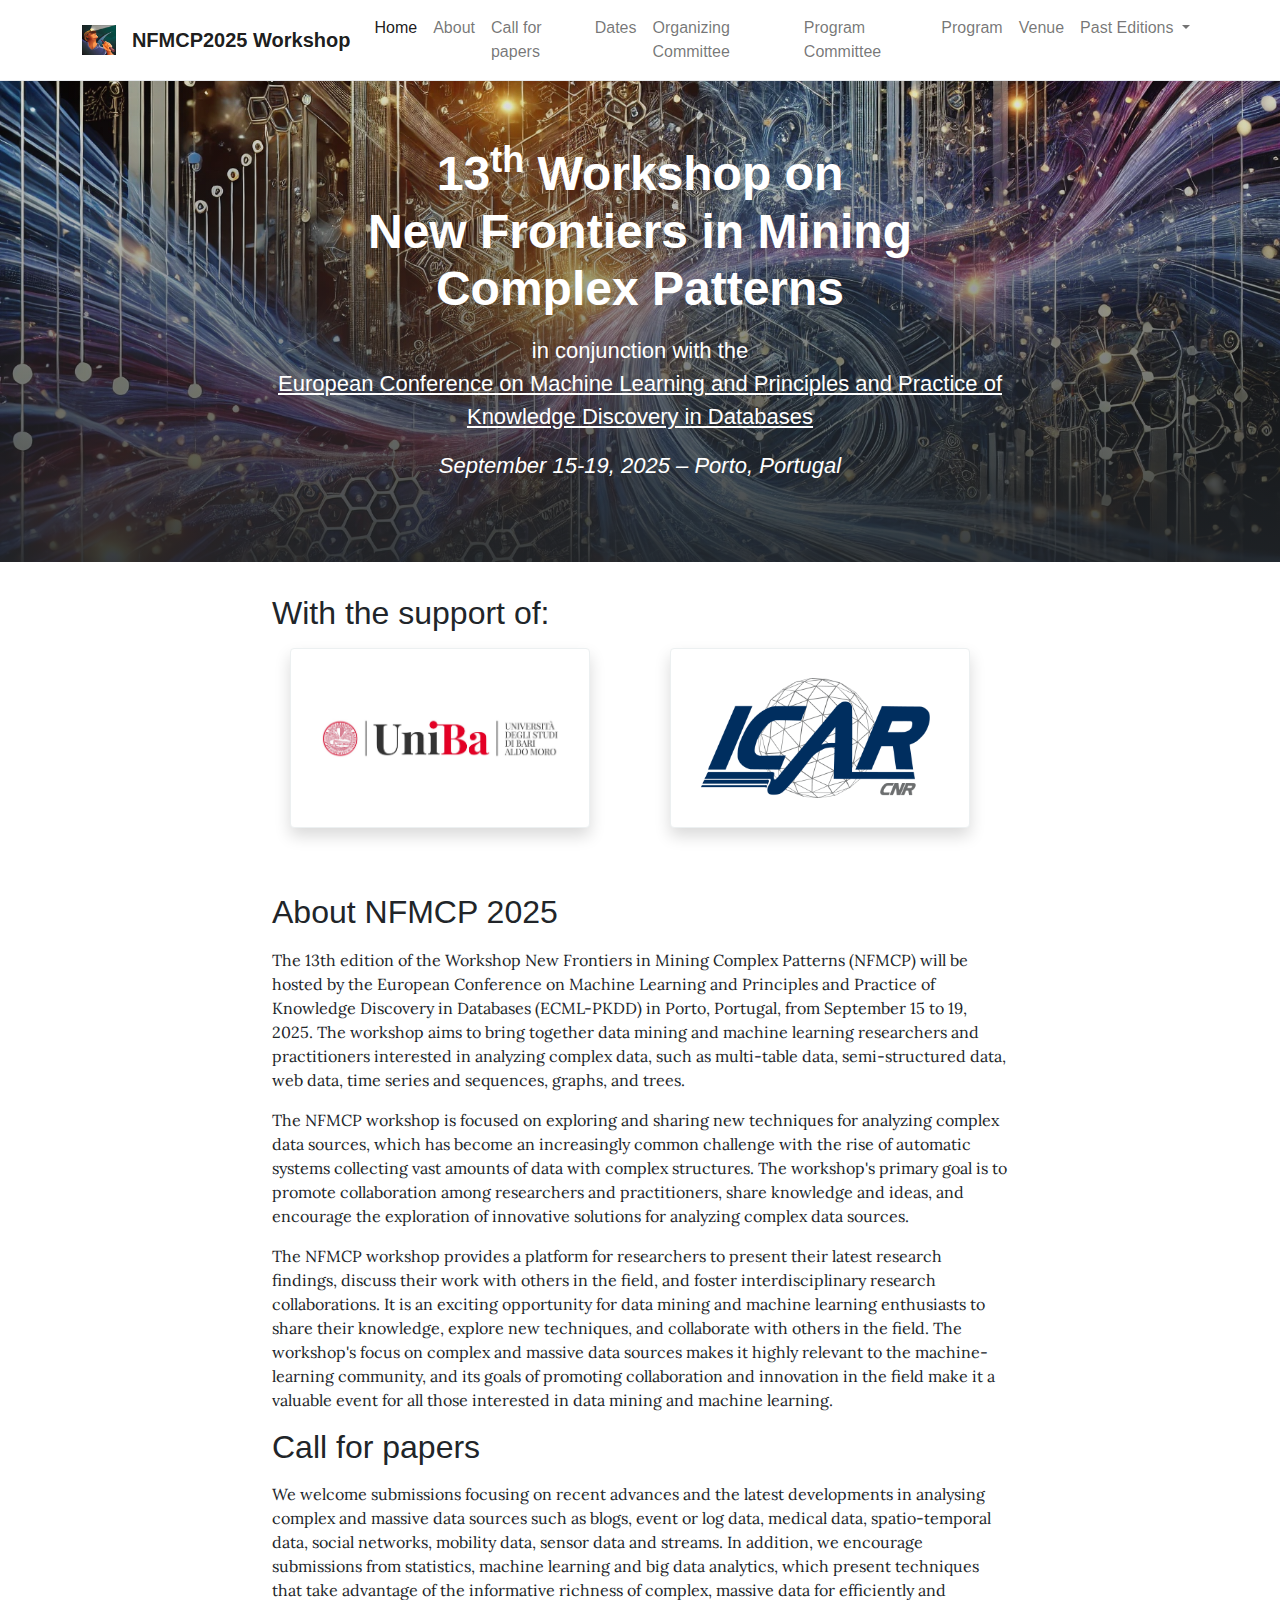
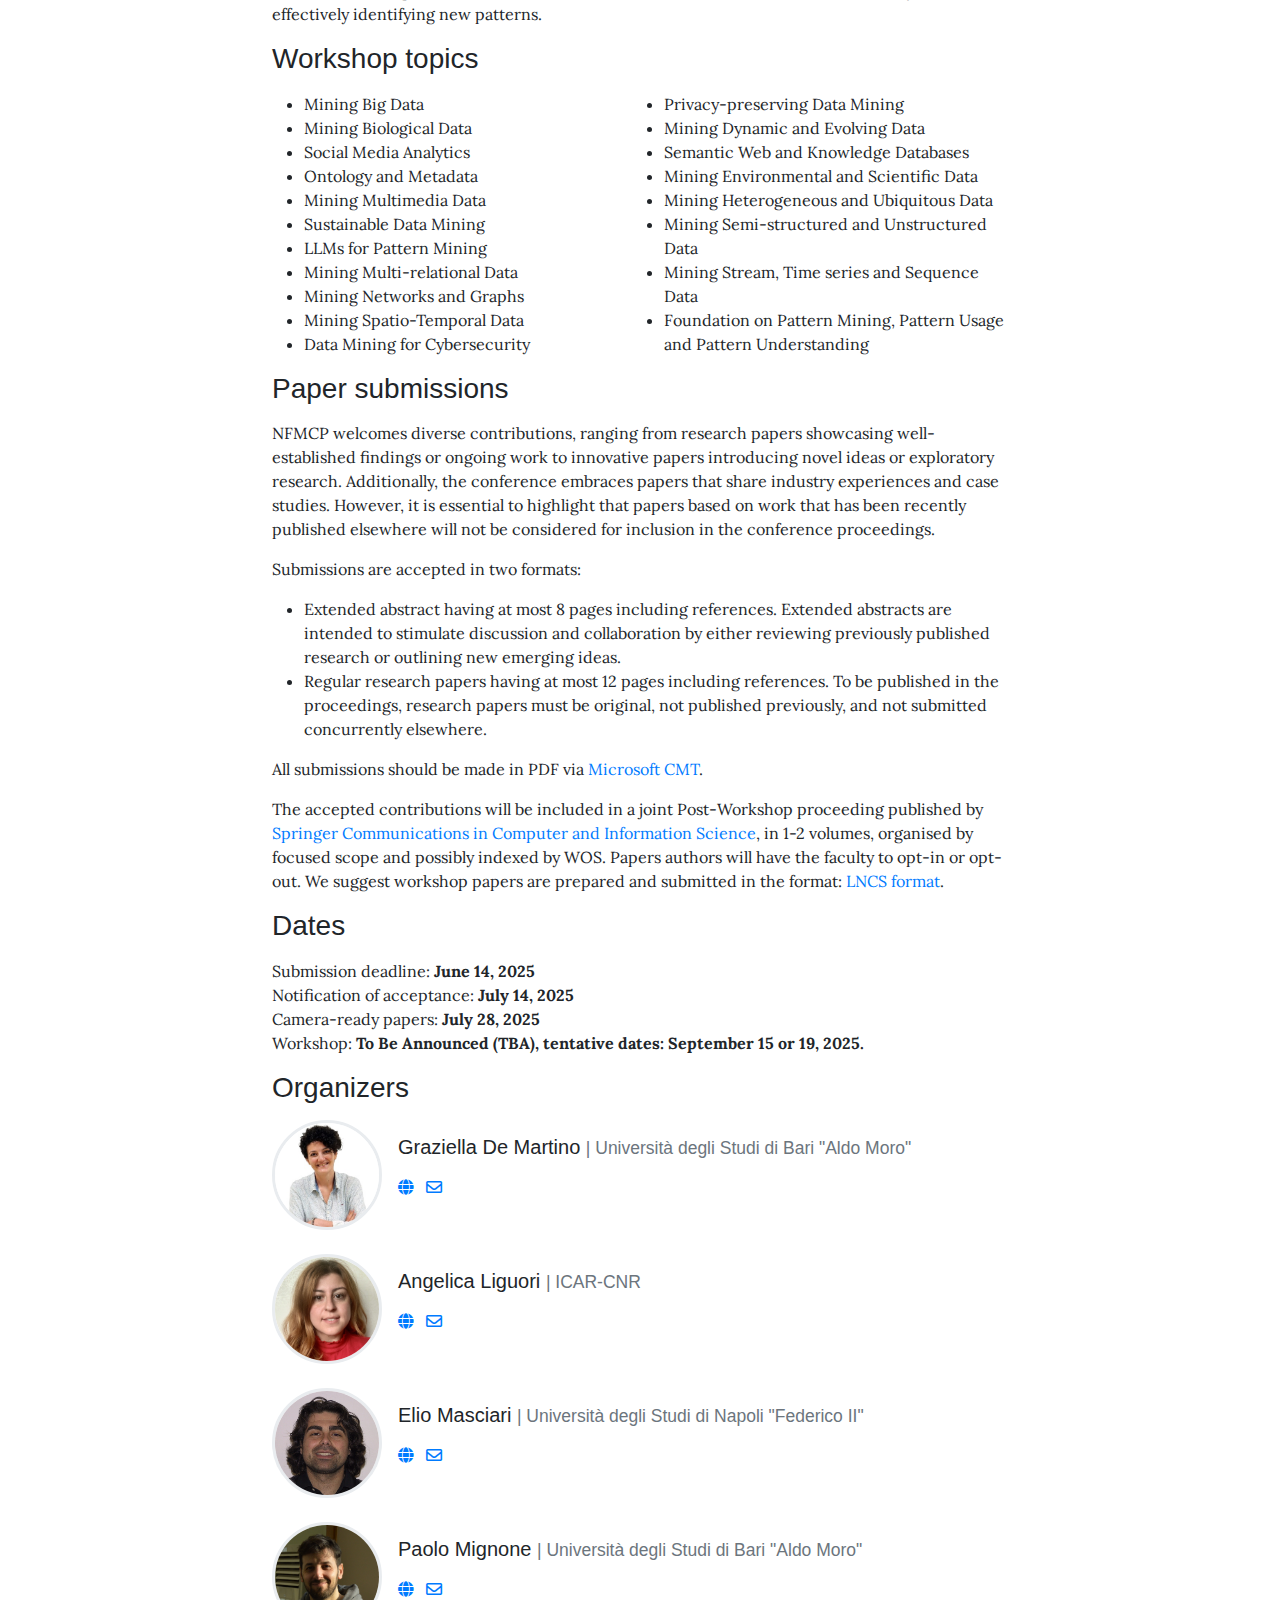
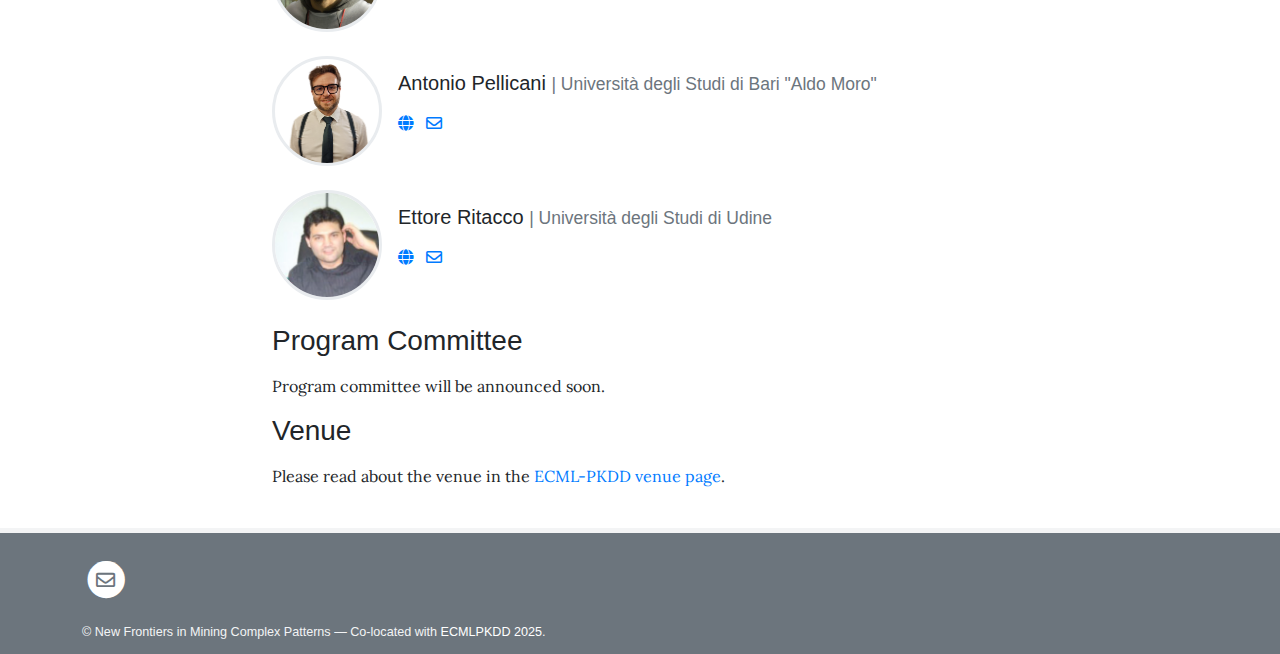
==== commit 5dd0d76d: "footer update" ====
--- a/index.html
+++ b/index.html
@@ -590,7 +590,7 @@
         <p>© New Frontiers in Mining Complex Patterns</p>
       
       
-        <p>Co-located with  <a href="https://2024.ecmlpkdd.org/">ECMLPKDD 2024</a>.</p>
+        <p>Co-located with  <a href="https://ecmlpkdd.org/2025/">ECMLPKDD 2025</a>.</p>
 
       
       
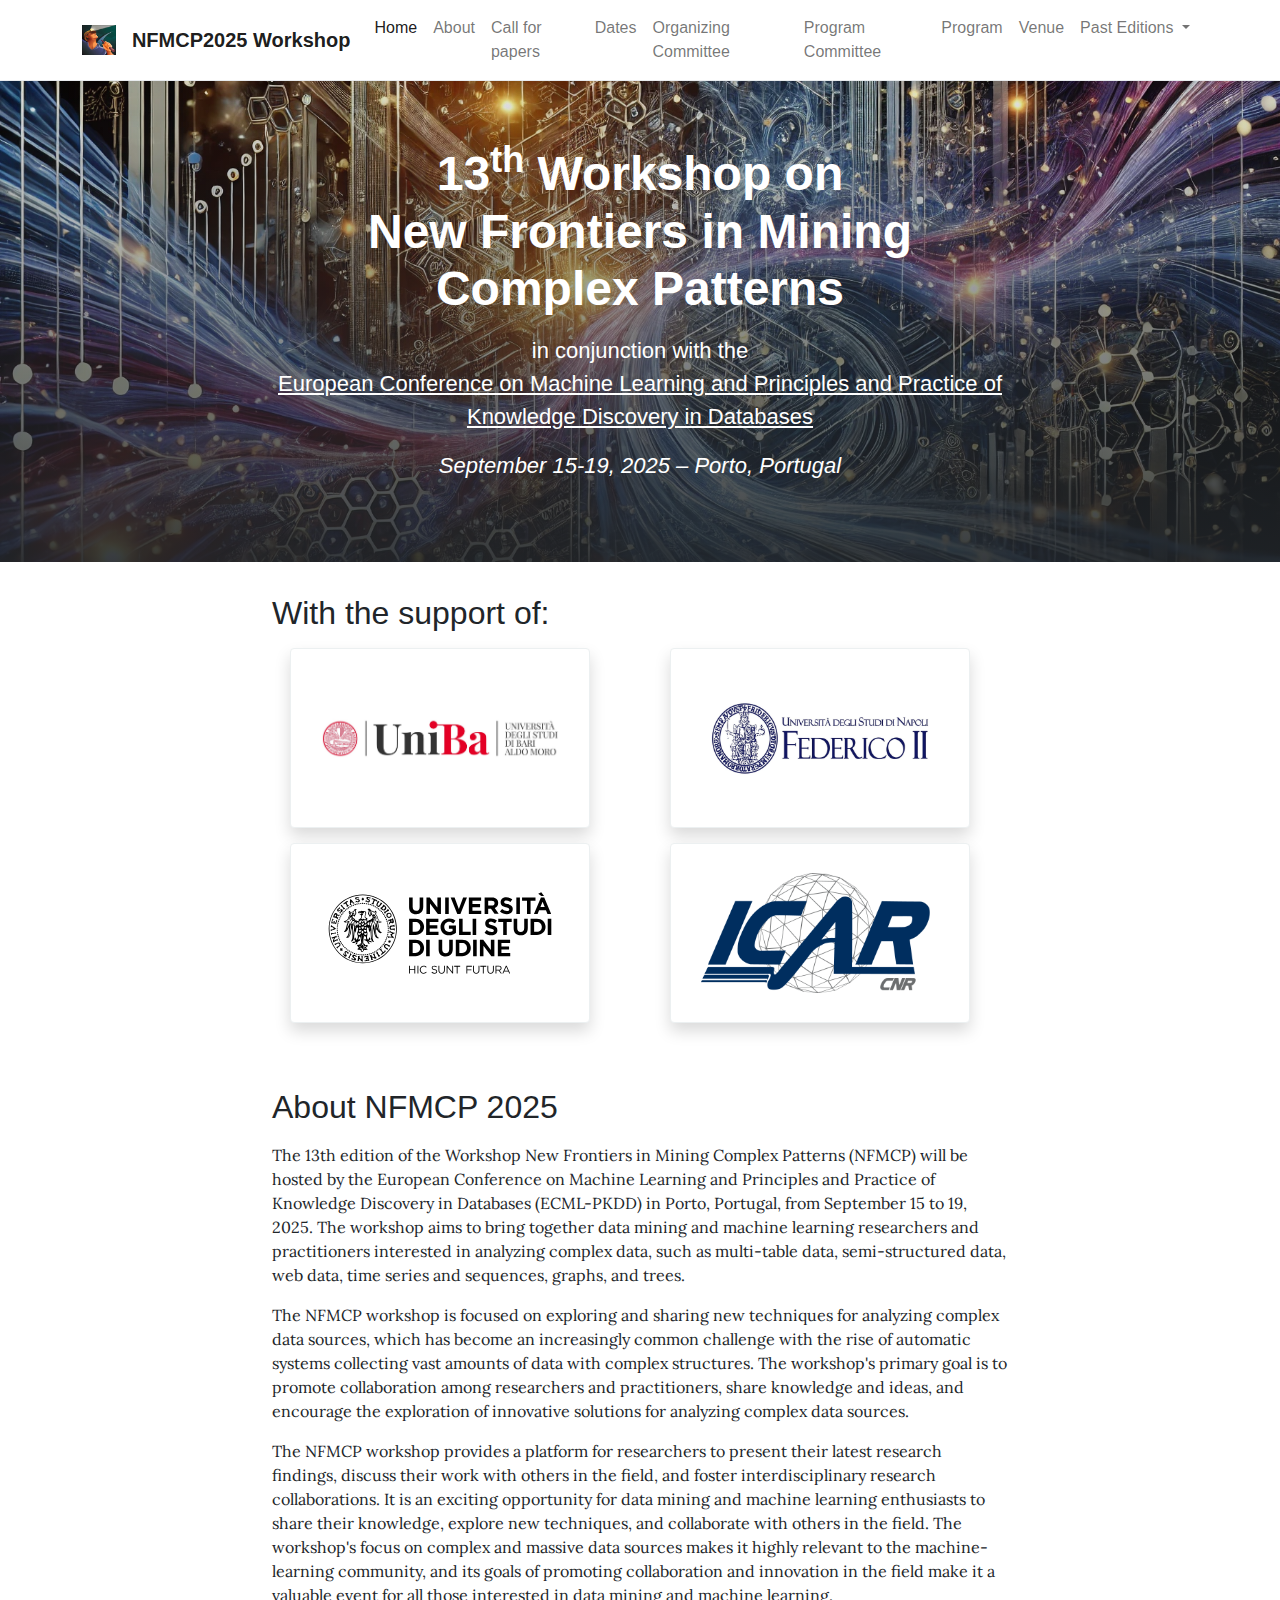
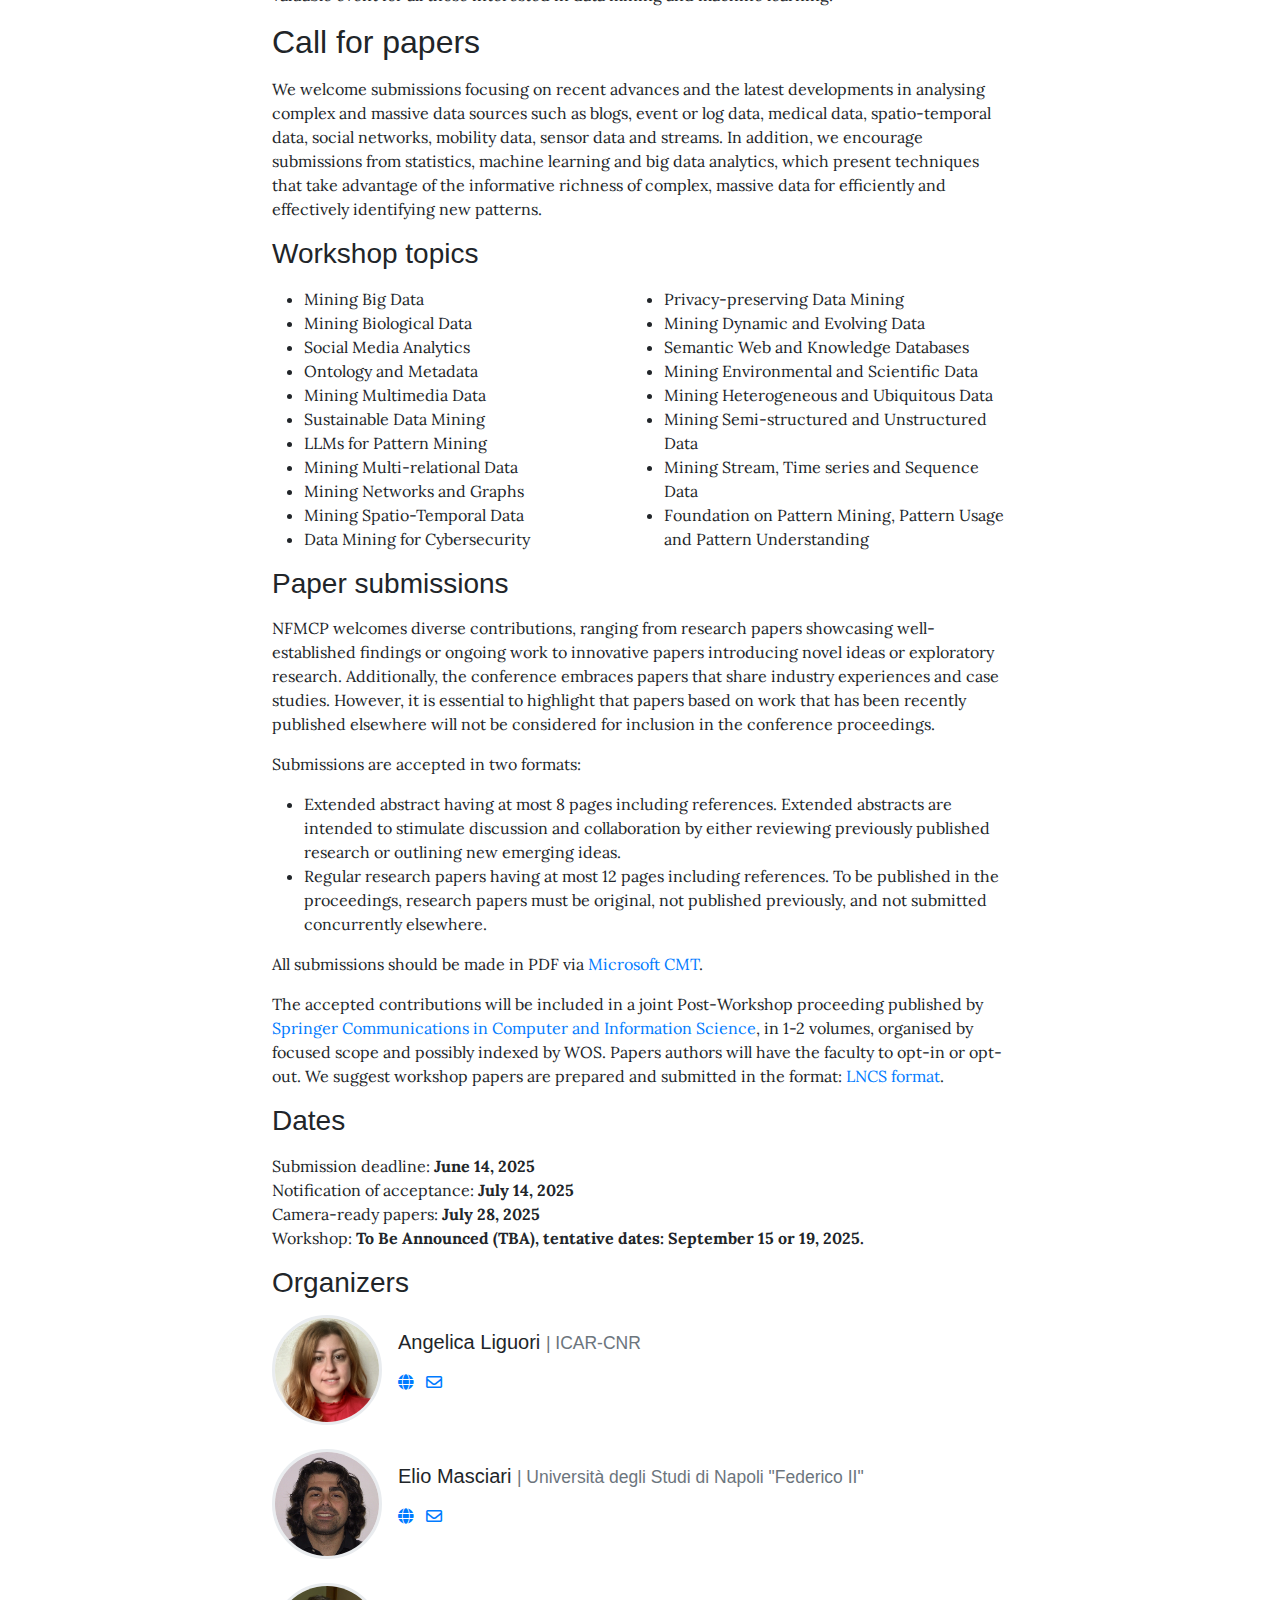
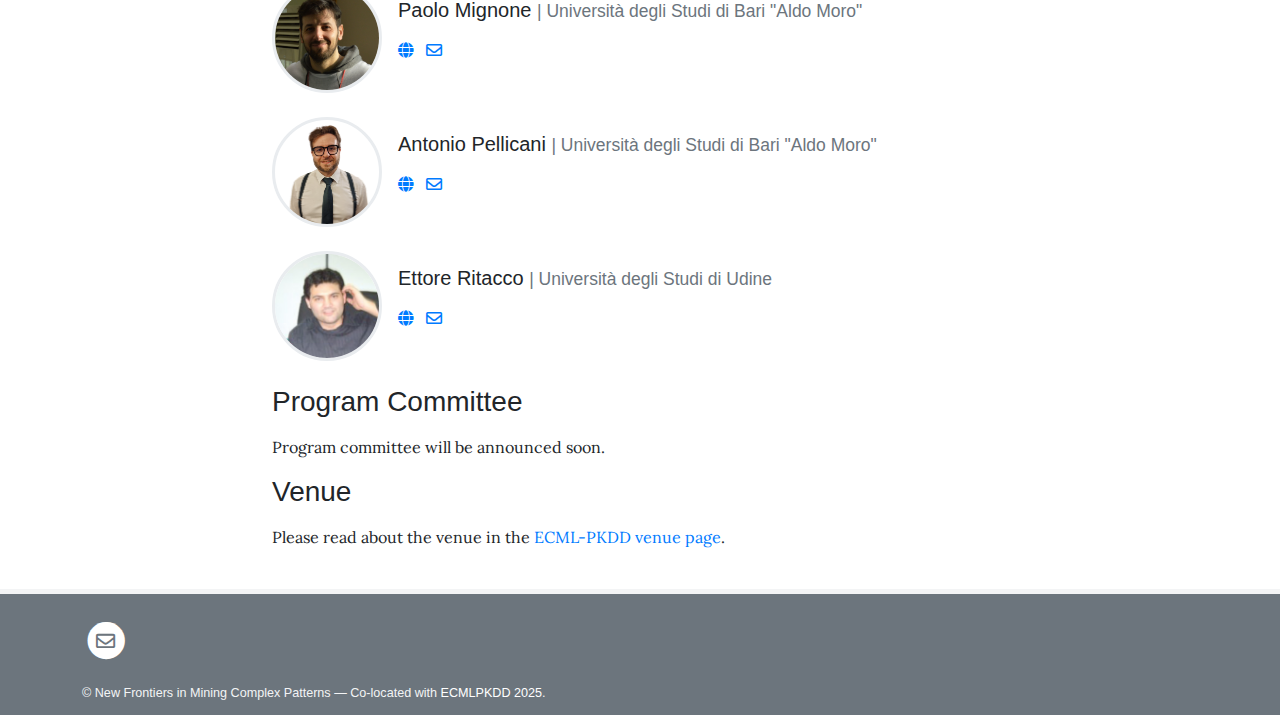
==== commit 92b8f3d8: "new logos" ====
--- a/index.html
+++ b/index.html
@@ -247,6 +247,20 @@
         <a href="https://www.uniba.it/" target="_blank">
             <div class="pad shadow">
                 <img src="assets/theme/images/Logo-UNIBA.jpg" class="img-sponsor">
+            </div>
+        </a>
+    </div>
+    <div class="col-md-6 col-sm-12 item-expand ">
+        <a href="https://www.unina.it/" target="_blank">
+            <div class="pad shadow">
+                <img src="assets/theme/images/Logo-unina.jpg" class="img-sponsor">
+            </div>
+        </a>
+    </div>
+    <div class="col-md-6 col-sm-12 item-expand ">
+        <a href="https://www.uniud.it/" target="_blank">
+            <div class="pad shadow">
+                <img src="assets/theme/images/Logo-uniud.svg" class="img-sponsor">
             </div>
         </a>
     </div>
@@ -332,38 +346,6 @@
     <div class="d-flex team-member">
         <div class="flex-shrink-0 me-3">
             
-            <img src="/assets/theme/images/demartino.jpg" alt="Graziella De Martino">
-            
-        </div>
-        <div>
-            <h5 id="Graziella+De+Martino">
-                Graziella De Martino
-                
-                <small class="text-muted">| Università degli Studi di Bari "Aldo Moro"</small>
-                
-            </h5>
-
-            
-
-
-            <ul class="list-inline">
-                
-                <li class="list-inline-item">
-                    <a href="https://kdde.di.uniba.it/people/graziella-de-martino/" target="_blank"><i class="fas fa-globe"></i></a>
-                </li>
-                
-                
-                <li class="list-inline-item">
-                    <a href="mailto:graziella.demartino@uniba.it"><i class="far fa-envelope"></i></a>
-                </li>
-                
-            </ul>
-        </div>
-    </div>
-    
-    <div class="d-flex team-member">
-        <div class="flex-shrink-0 me-3">
-            
             <img src="/assets/theme/images/liguori.jpg" alt="Angelica Liguori">
             
         </div>
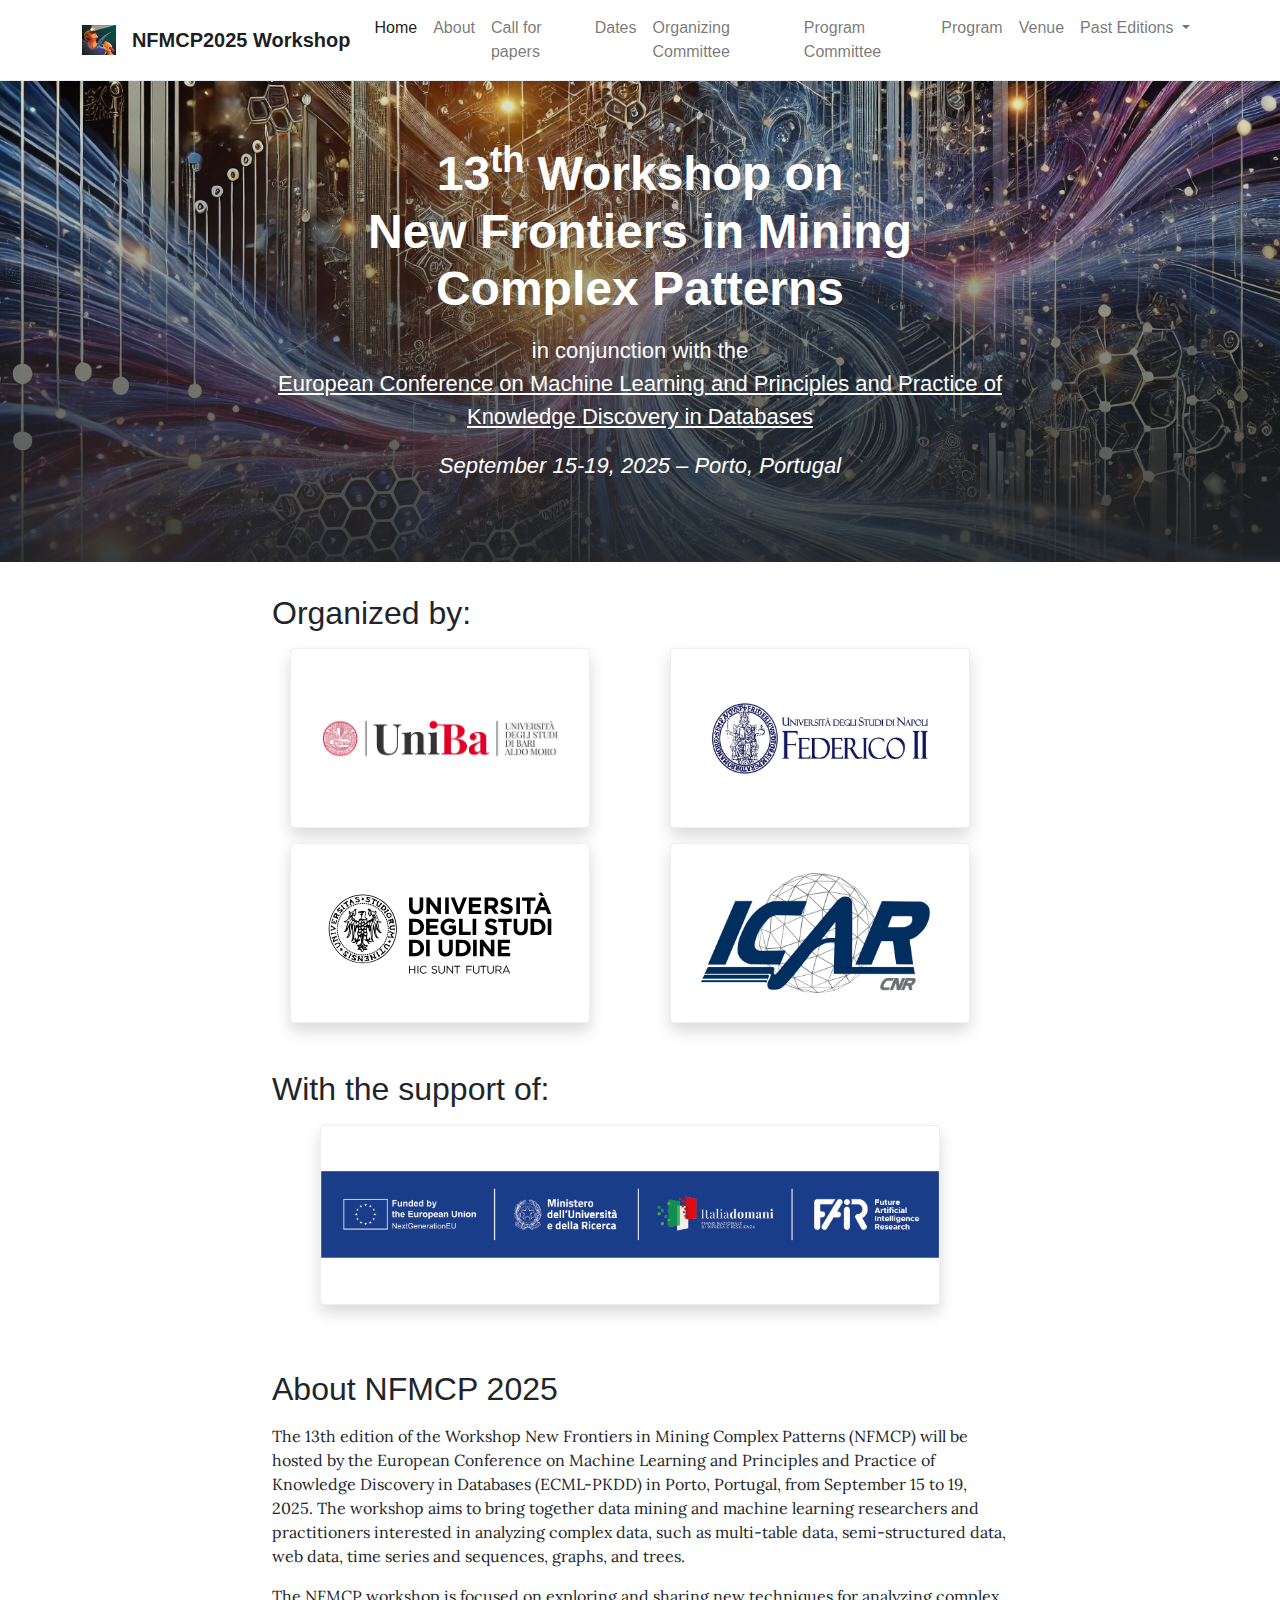
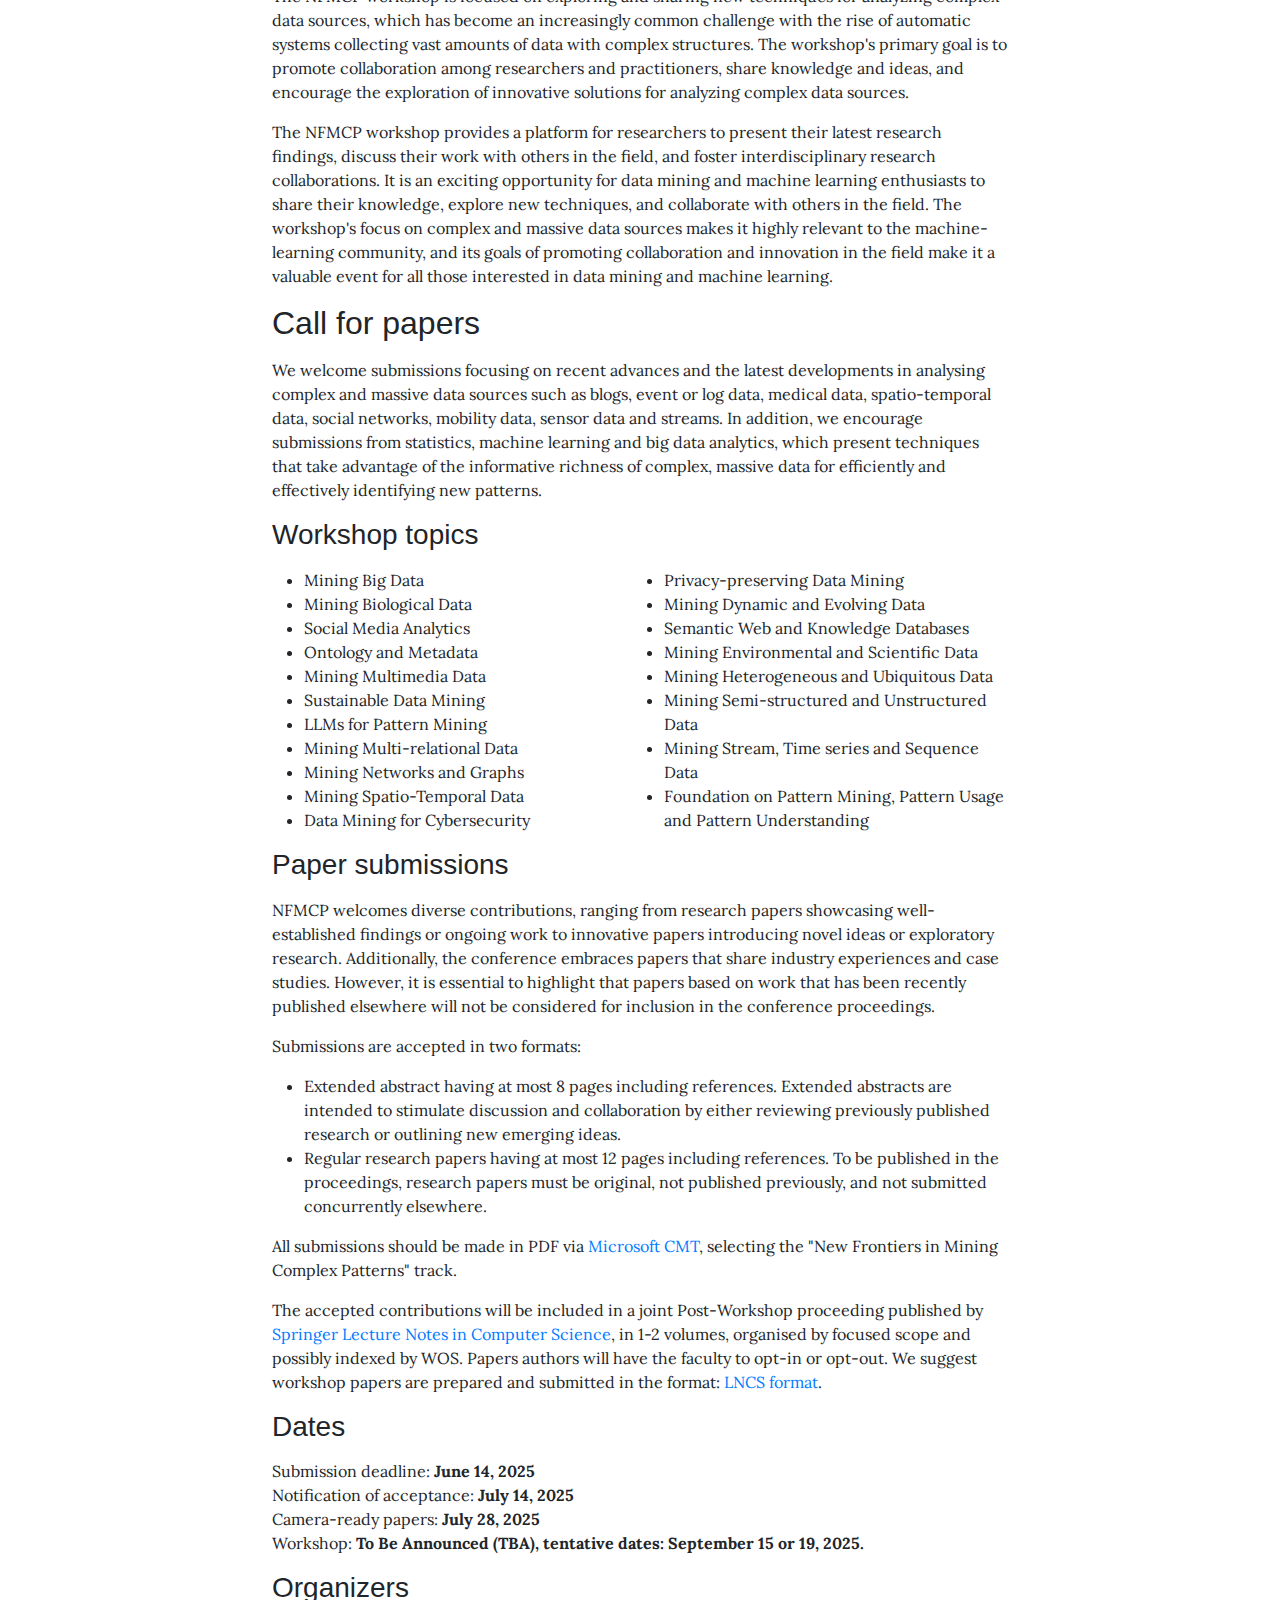
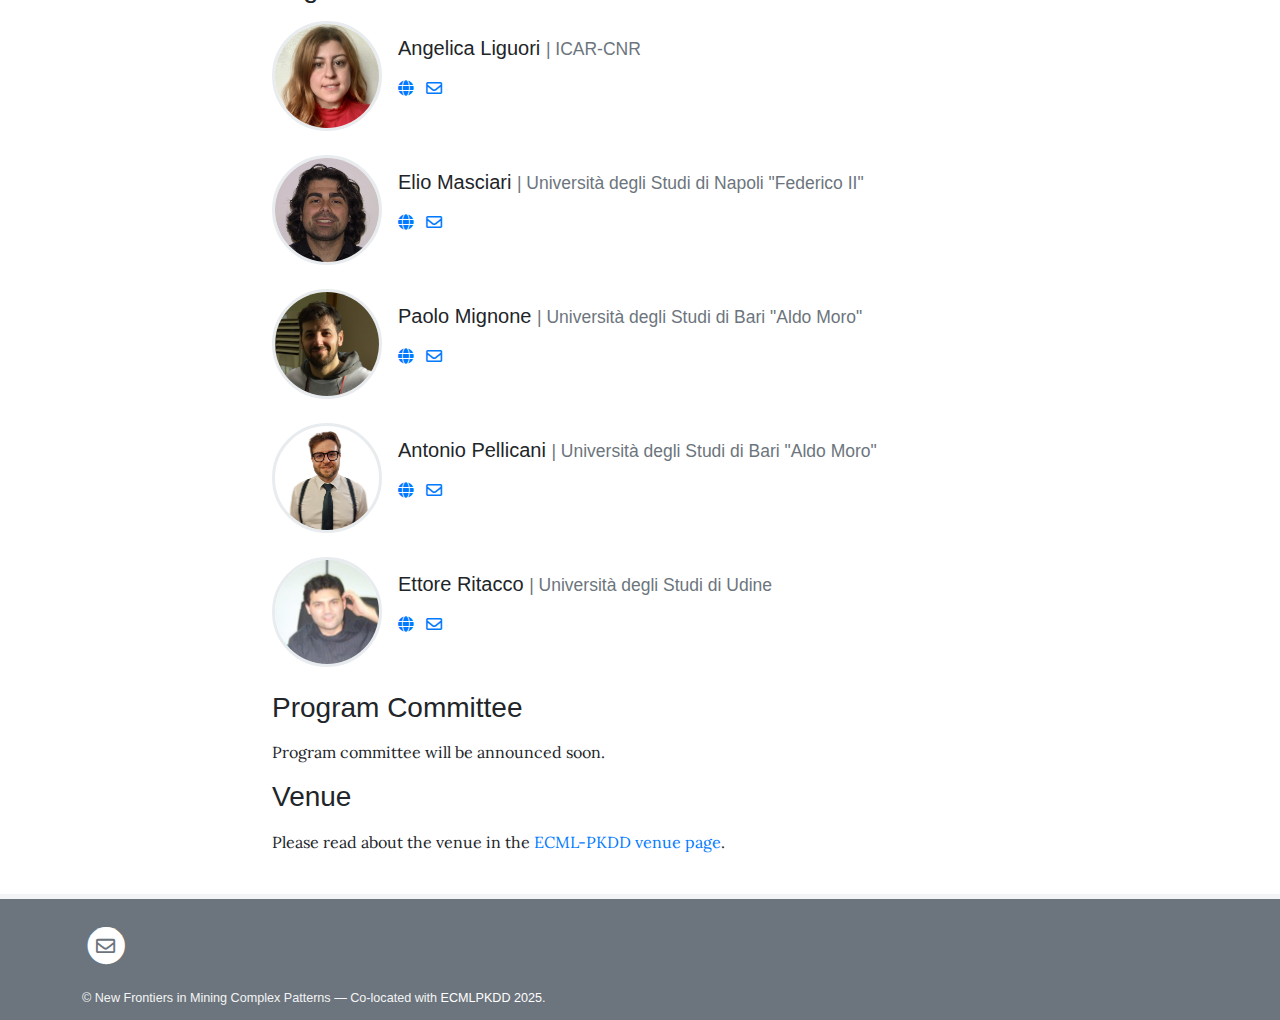
==== commit bc59e744: "add submission link and fair logo" ====
--- a/index.html
+++ b/index.html
@@ -242,7 +242,7 @@
       <div class="col">
 
         <section id="logos" class="row flex-expand">
-    <h2>With the support of:</h2>
+    <h2>Organized by:</h2>
     <div class="col-md-6 col-sm-12 item-expand ">
         <a href="https://www.uniba.it/" target="_blank">
             <div class="pad shadow">
@@ -271,13 +271,14 @@
             </div>
         </a>
     </div>
-    <!--<div class="col-md-6 col-sm-12 item-expand ">
+    <h2>With the support of:</h2>
+    <div class="col-md-6 col-sm-12 item-expand ">
         <a href="https://fondazione-fair.it/" target="_blank">
             <div class="pad-large shadow">
                 <img src="assets/theme/images/fair.png" class="img-sponsor">
             </div>
         </a>
-    </div>-->
+    </div>
 </section>
 
 <section id="about">
@@ -327,8 +328,8 @@
         <li>Regular research papers having at most 12 pages including references. To be published in the proceedings, 
             research papers must be original, not published previously, and not submitted concurrently elsewhere.</li>
     </ul>
-    <p>All submissions should be made in PDF via <a href="">Microsoft CMT</a>.</p>
-    <p>The accepted contributions will be included in a joint Post-Workshop proceeding published by <a href="https://www.springer.com/series/7899">Springer Communications in Computer and Information Science</a>, in 1-2 volumes, organised by focused scope and possibly indexed by WOS. Papers authors will have the faculty to opt-in or opt-out. We suggest workshop papers are prepared and submitted in the format: <a href="/assets/LNCSProceedingsTemplates.zip">LNCS format</a>.</p>
+    <p>All submissions should be made in PDF via <a href="https://cmt3.research.microsoft.com/ECMLPKDDWorkshopTrack2025">Microsoft CMT</a>, selecting the "New Frontiers in Mining Complex Patterns" track.</p>
+    <p>The accepted contributions will be included in a joint Post-Workshop proceeding published by <a href="https://www.springer.com/series/7899">Springer Lecture Notes in Computer Science</a>, in 1-2 volumes, organised by focused scope and possibly indexed by WOS. Papers authors will have the faculty to opt-in or opt-out. We suggest workshop papers are prepared and submitted in the format: <a href="/assets/LNCSProceedingsTemplates.zip">LNCS format</a>.</p>
 </section>
 
 <section id="dates">
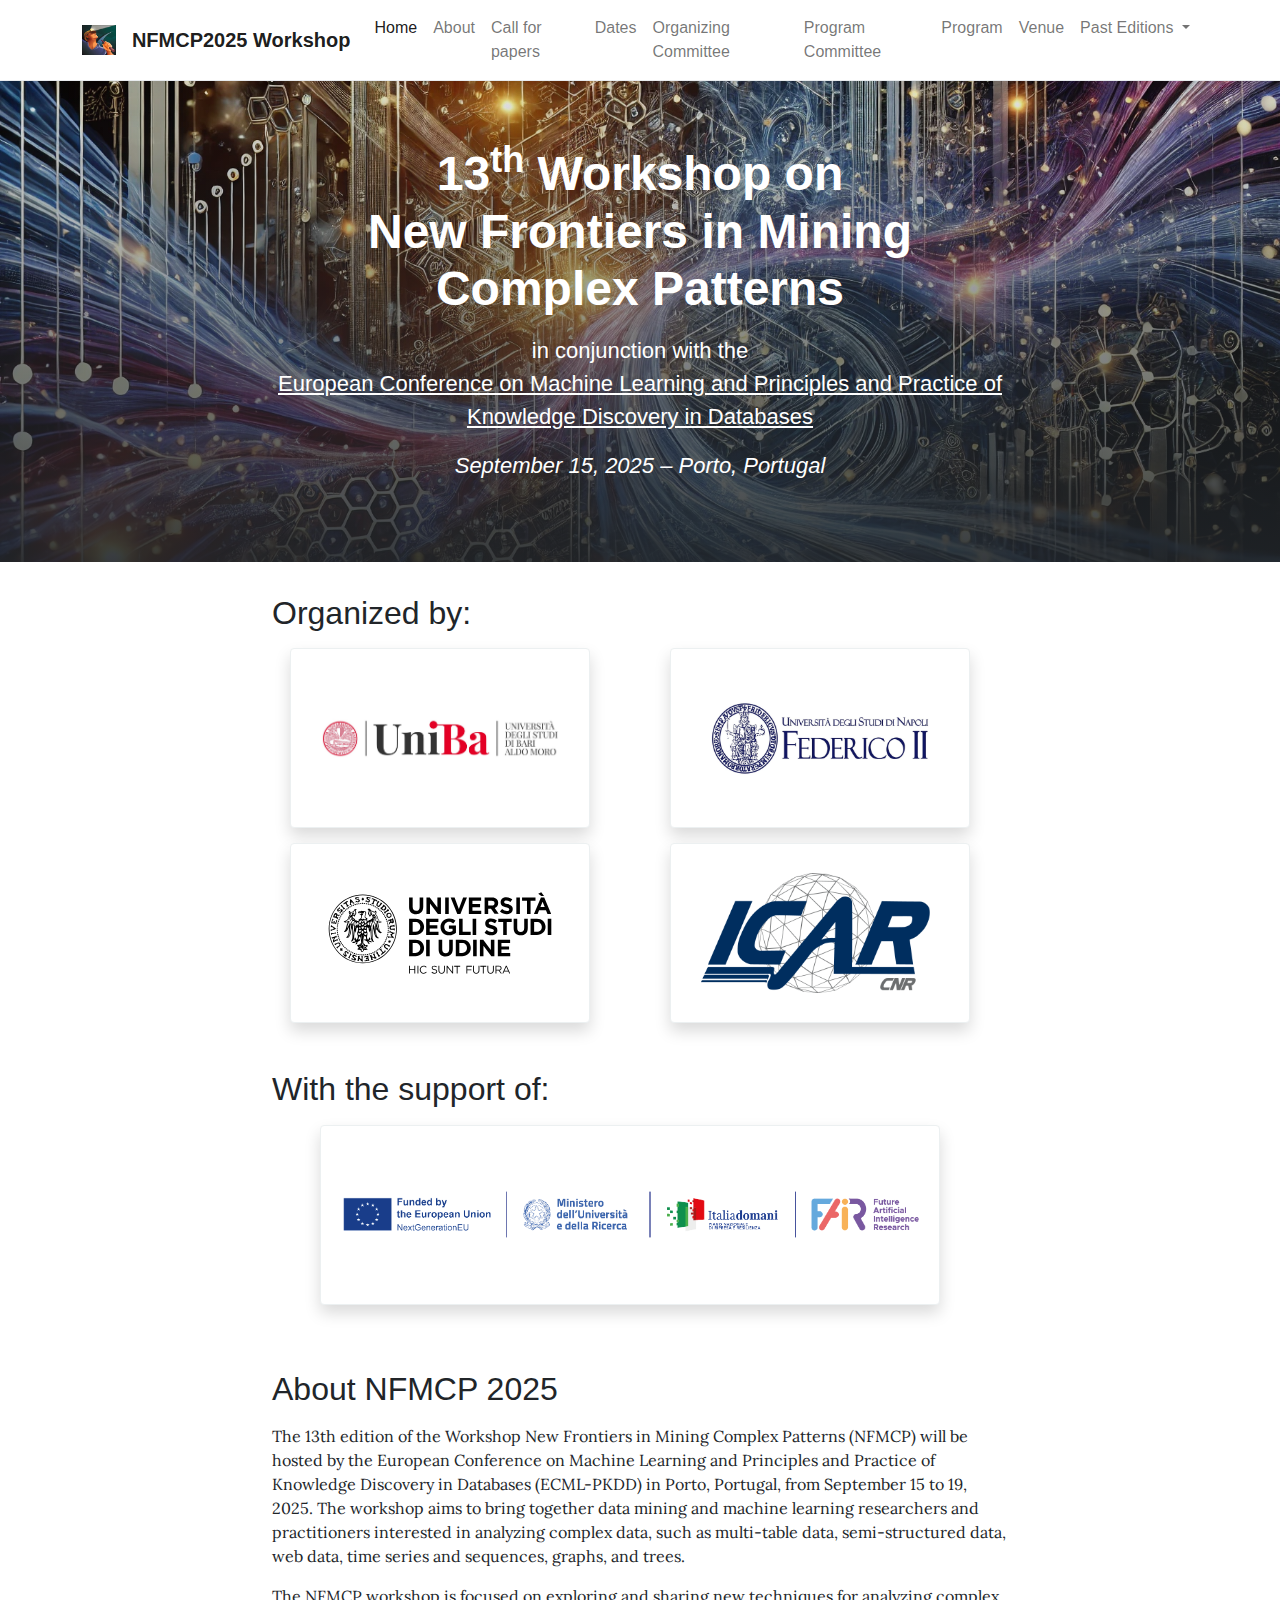
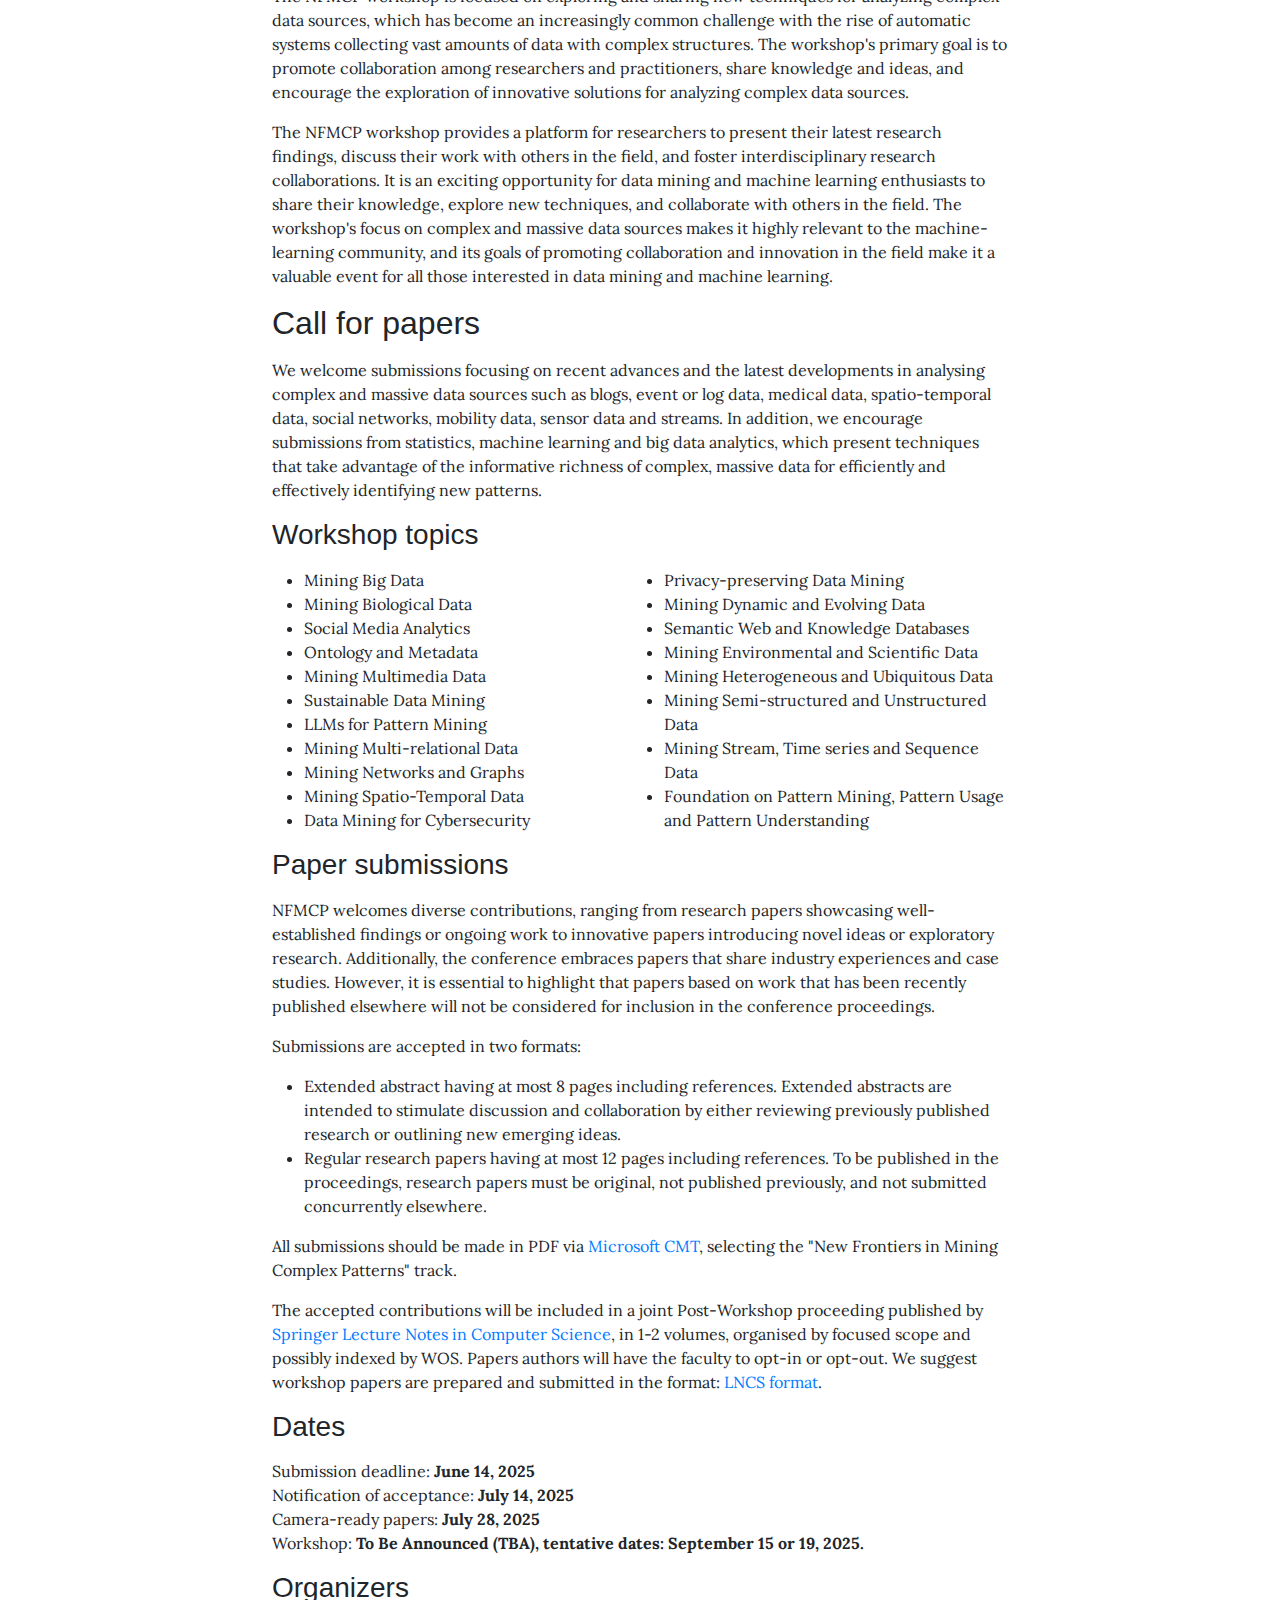
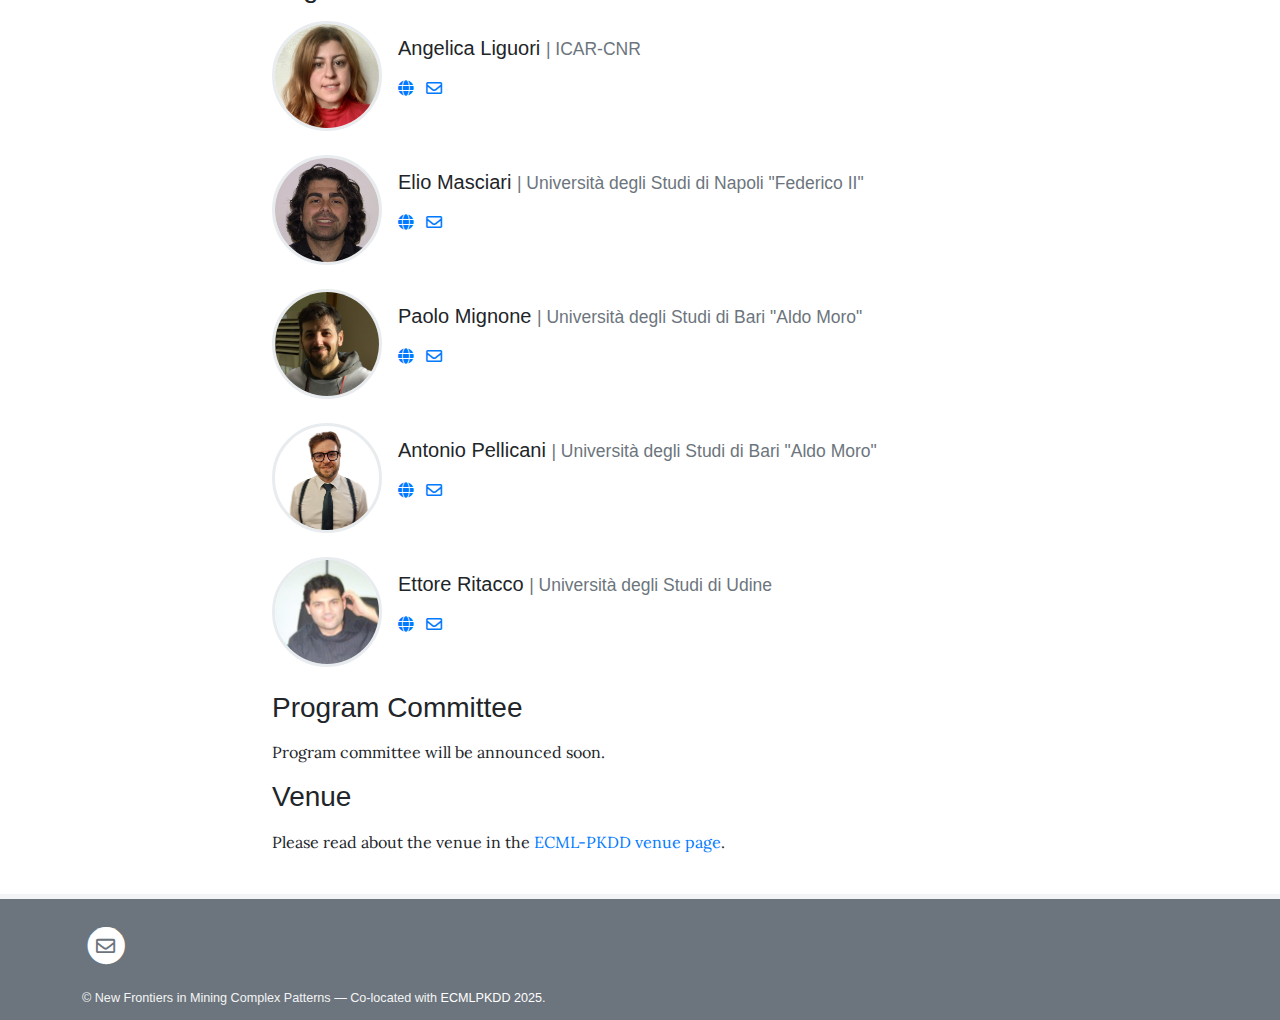
==== commit fd0d4967: "Update date" ====
--- a/index.html
+++ b/index.html
@@ -217,7 +217,7 @@
           <div class="lead"><p>in conjunction with the<br />
 <a href="https://ecmlpkdd.org/2025/">European Conference on Machine Learning and Principles and Practice of Knowledge Discovery in Databases</a></p>
 
-<p><em>September 15-19, 2025 – Porto, Portugal</em></p>
+<p><em>September 15, 2025 – Porto, Portugal</em></p>
 </div>
           
           
